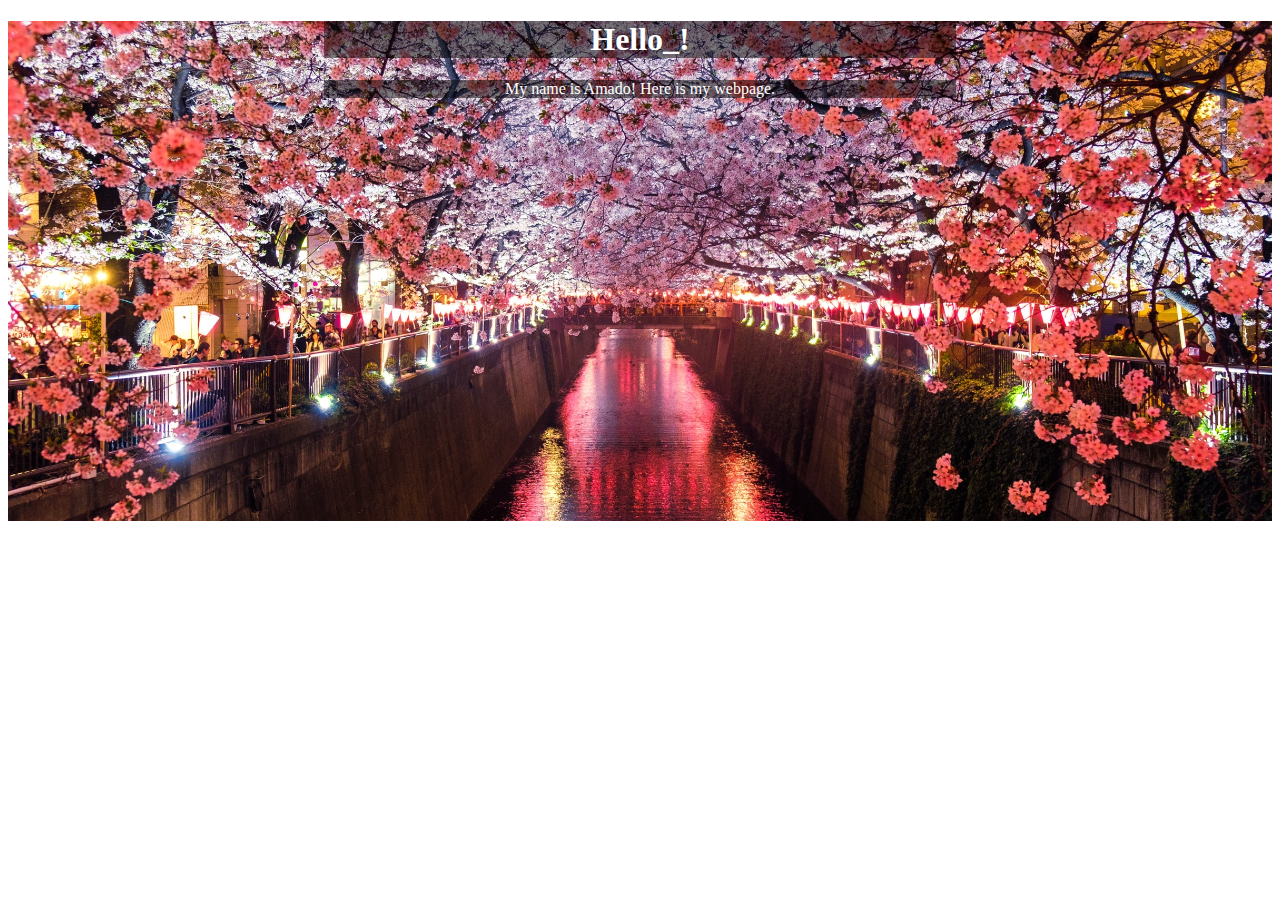
==== src/index.html @ 8821a8d1 "working on portfolio" ====
<!DOCTYPE html>
<html lang="en">
    <head>
        <meta charset="UTF-8">
        <link href="https://cdn.jsdelivr.net/npm/bootstrap@5.0.2/dist/css/bootstrap.min.css" rel="stylesheet" integrity="sha384-EVSTQN3/azprG1Anm3QDgpJLIm9Nao0Yz1ztcQTwFspd3yD65VohhpuuCOmLASjC" crossorigin="anonymous">
        <link rel="stylesheet" href="css/styling.css">
        <title>Amado Azua III</title>
    </head>
    <body>
        <div class="jumbotron jumbotron-fluid">
            <div class="container">
                <h1 class="display-4" id="jumbotron-header">Hello_!</h1>
                <p class="lead" id="jumbotron-text">My name is Amado! Here is my webpage.</p>
            </div>
        </div>



    </body>
    <script src="js/views/Home.js"></script>
    <script src="jquery/jquery-2.2.4.js"></script>
    <script src="https://cdn.jsdelivr.net/npm/bootstrap@5.0.2/dist/js/bootstrap.bundle.min.js" integrity="sha384-MrcW6ZMFYlzcLA8Nl+NtUVF0sA7MsXsP1UyJoMp4YLEuNSfAP+JcXn/tWtIaxVXM" crossorigin="anonymous"></script>
</html>
---- src/css/styling.css ----
.container {
    background: url("../assets/sora-sagano-8sOZJ8JF0S8-unsplash.jpg") center center/ cover no-repeat ;
    height: 500px;
    width: 100%;
}

#jumbotron-header {
    color: white;
    background: rgba(0, 0, 0, 0.5);
    text-align: center;
    width: 50%;
    margin-left: 25%;
}

#jumbotron-text {
    color: white;
    background: rgba(0, 0, 0, 0.5);
    text-align: center;
    width: 50%;
    margin-left: 25%;
}
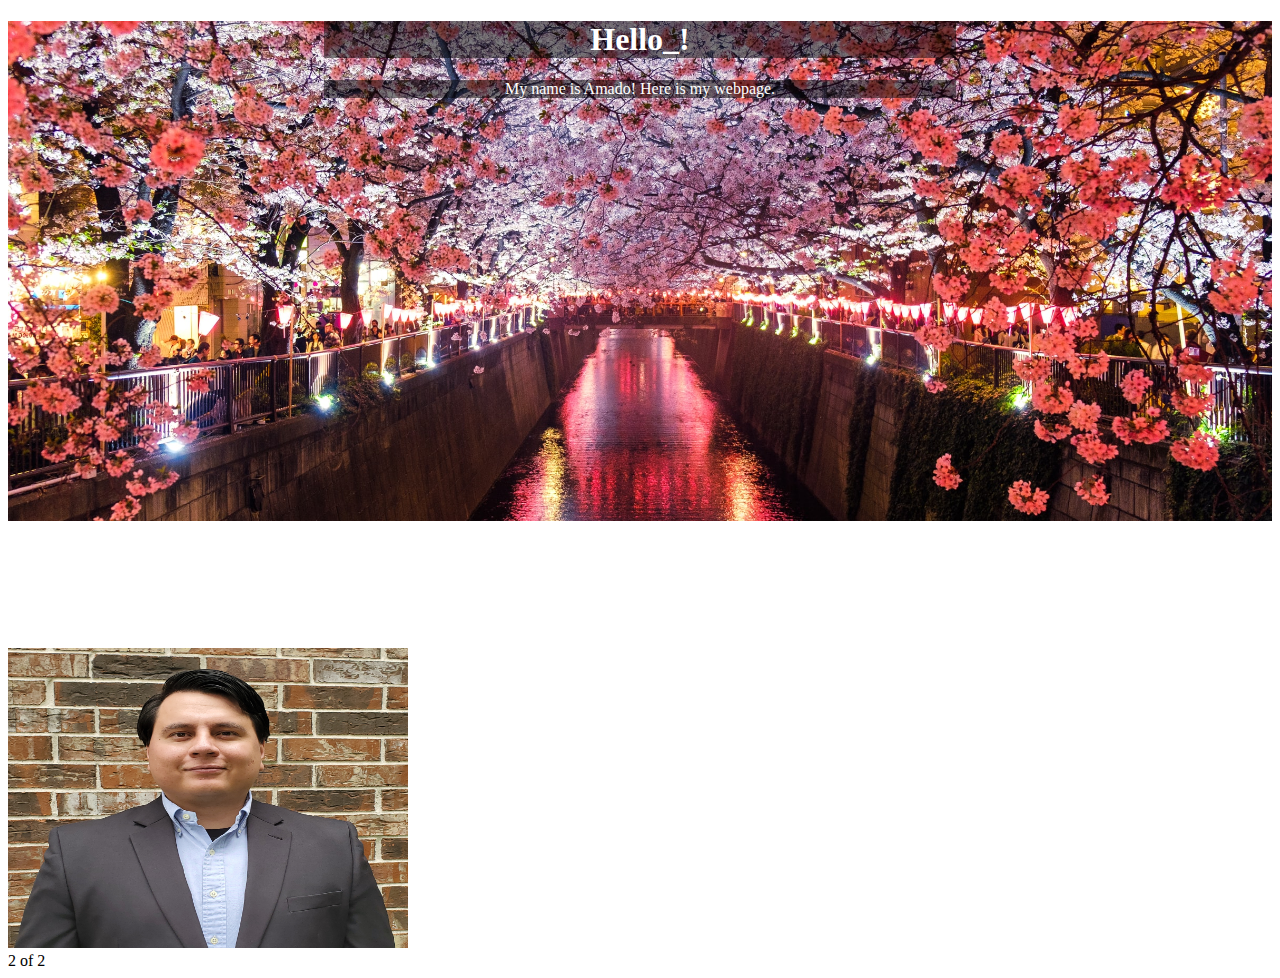
==== commit 21b220e4: "working on portfolio" ====
--- a/src/index.html
+++ b/src/index.html
@@ -14,6 +14,17 @@
             </div>
         </div>
 
+        <div class="container">
+            <div class="row">
+                <div class="col-6">
+                    <img src="assets/20210509_103852.jpg" style="height: 300px; width: 400px; margin-top: 10%">
+
+                </div>
+                <div class="col-6">
+                    2 of 2
+                </div>
+            </div>
+
 
 
     </body>
--- a/src/css/styling.css
+++ b/src/css/styling.css
@@ -1,4 +1,4 @@
-.container {
+.jumbotron {
     background: url("../assets/sora-sagano-8sOZJ8JF0S8-unsplash.jpg") center center/ cover no-repeat ;
     height: 500px;
     width: 100%;
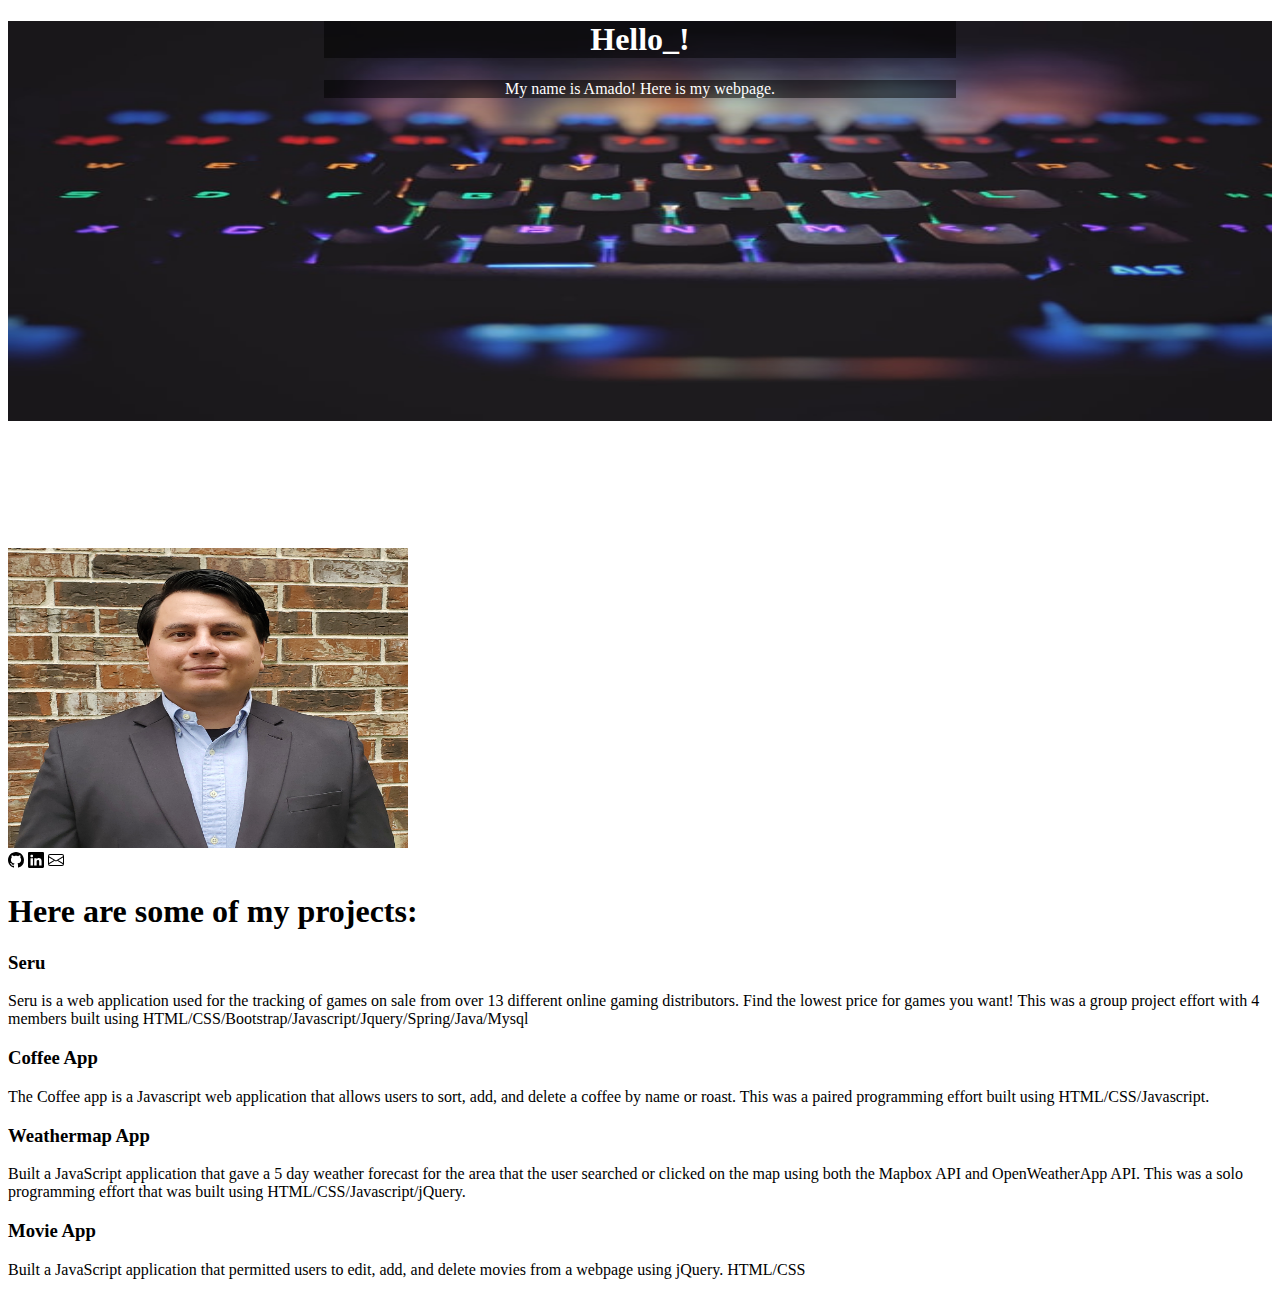
==== commit fd8637c9: "adding icons" ====
--- a/src/index.html
+++ b/src/index.html
@@ -17,14 +17,46 @@
         <div class="container">
             <div class="row">
                 <div class="col-6">
-                    <img src="assets/20210509_103852.jpg" style="height: 300px; width: 400px; margin-top: 10%">
+
+                    <img src="assets/20210509_103852.jpg" style="height: 300px; width: 400px; margin-top: 10%" class="col-12">
+                    <br>
+                    <i class="bi bi-github col-4"><svg xmlns="http://www.w3.org/2000/svg" width="16" height="16" fill="currentColor" class="bi bi-github" viewBox="0 0 16 16">
+                        <path d="M8 0C3.58 0 0 3.58 0 8c0 3.54 2.29 6.53 5.47 7.59.4.07.55-.17.55-.38 0-.19-.01-.82-.01-1.49-2.01.37-2.53-.49-2.69-.94-.09-.23-.48-.94-.82-1.13-.28-.15-.68-.52-.01-.53.63-.01 1.08.58 1.23.82.72 1.21 1.87.87 2.33.66.07-.52.28-.87.51-1.07-1.78-.2-3.64-.89-3.64-3.95 0-.87.31-1.59.82-2.15-.08-.2-.36-1.02.08-2.12 0 0 .67-.21 2.2.82.64-.18 1.32-.27 2-.27.68 0 1.36.09 2 .27 1.53-1.04 2.2-.82 2.2-.82.44 1.1.16 1.92.08 2.12.51.56.82 1.27.82 2.15 0 3.07-1.87 3.75-3.65 3.95.29.25.54.73.54 1.48 0 1.07-.01 1.93-.01 2.2 0 .21.15.46.55.38A8.012 8.012 0 0 0 16 8c0-4.42-3.58-8-8-8z"/>
+                    </svg></i>
+                    <i class="bi bi-linkedin"><svg xmlns="http://www.w3.org/2000/svg" width="16" height="16" fill="currentColor" class="bi bi-linkedin" viewBox="0 0 16 16">
+                        <path d="M0 1.146C0 .513.526 0 1.175 0h13.65C15.474 0 16 .513 16 1.146v13.708c0 .633-.526 1.146-1.175 1.146H1.175C.526 16 0 15.487 0 14.854V1.146zm4.943 12.248V6.169H2.542v7.225h2.401zm-1.2-8.212c.837 0 1.358-.554 1.358-1.248-.015-.709-.52-1.248-1.342-1.248-.822 0-1.359.54-1.359 1.248 0 .694.521 1.248 1.327 1.248h.016zm4.908 8.212V9.359c0-.216.016-.432.08-.586.173-.431.568-.878 1.232-.878.869 0 1.216.662 1.216 1.634v3.865h2.401V9.25c0-2.22-1.184-3.252-2.764-3.252-1.274 0-1.845.7-2.165 1.193v.025h-.016a5.54 5.54 0 0 1 .016-.025V6.169h-2.4c.03.678 0 7.225 0 7.225h2.4z"/>
+                    </svg></i>
+                    <i class="bi bi-envelope"><svg xmlns="http://www.w3.org/2000/svg" width="16" height="16" fill="currentColor" class="bi bi-envelope" viewBox="0 0 16 16">
+                        <path d="M0 4a2 2 0 0 1 2-2h12a2 2 0 0 1 2 2v8a2 2 0 0 1-2 2H2a2 2 0 0 1-2-2V4zm2-1a1 1 0 0 0-1 1v.217l7 4.2 7-4.2V4a1 1 0 0 0-1-1H2zm13 2.383-4.758 2.855L15 11.114v-5.73zm-.034 6.878L9.271 8.82 8 9.583 6.728 8.82l-5.694 3.44A1 1 0 0 0 2 13h12a1 1 0 0 0 .966-.739zM1 11.114l4.758-2.876L1 5.383v5.73z"/>
+                    </svg></i>
+
 
                 </div>
                 <div class="col-6">
-                    2 of 2
+                    <h1>Here are some of my projects: </h1>
+
+                    <h3>Seru</h3>
+                    <p>Seru is a web application used for the tracking of games on sale from over 13 different online gaming distributors. Find the lowest price for games you want! This was a group project effort with 4 members built using HTML/CSS/Bootstrap/Javascript/Jquery/Spring/Java/Mysql</p>
+
+                    <h3>Coffee App</h3>
+                    <p>The Coffee app is a Javascript web application that allows users to sort, add,
+                        and delete a coffee by name or roast. This was a paired programming effort
+                        built using HTML/CSS/Javascript.</p>
+
+                    <h3>Weathermap App</h3>
+                    <p>Built a JavaScript application that gave a 5 day weather forecast for the
+                        area that the user searched or clicked on the map using both the
+                        Mapbox API and OpenWeatherApp API. This was a solo programming effort
+                        that was built using HTML/CSS/Javascript/jQuery.</p>
+
+                    <h3>Movie App</h3>
+                    <p>Built a JavaScript application that permitted users to edit, add, and
+                        delete movies from a webpage using jQuery. HTML/CSS</p>
+
+
                 </div>
             </div>
-
+        </div>
 
 
     </body>
--- a/src/css/styling.css
+++ b/src/css/styling.css
@@ -1,7 +1,9 @@
 .jumbotron {
-    background: url("../assets/sora-sagano-8sOZJ8JF0S8-unsplash.jpg") center center/ cover no-repeat ;
-    height: 500px;
-    width: 100%;
+    background-image: url("../assets/vipul-jha-a4X1cdC1QAc-unsplash.jpg");
+    background-repeat: no-repeat;
+    background-size: 100% 100%;
+    height: 400px;
+
 }
 
 #jumbotron-header {
@@ -18,4 +20,5 @@
     text-align: center;
     width: 50%;
     margin-left: 25%;
-}+}
+
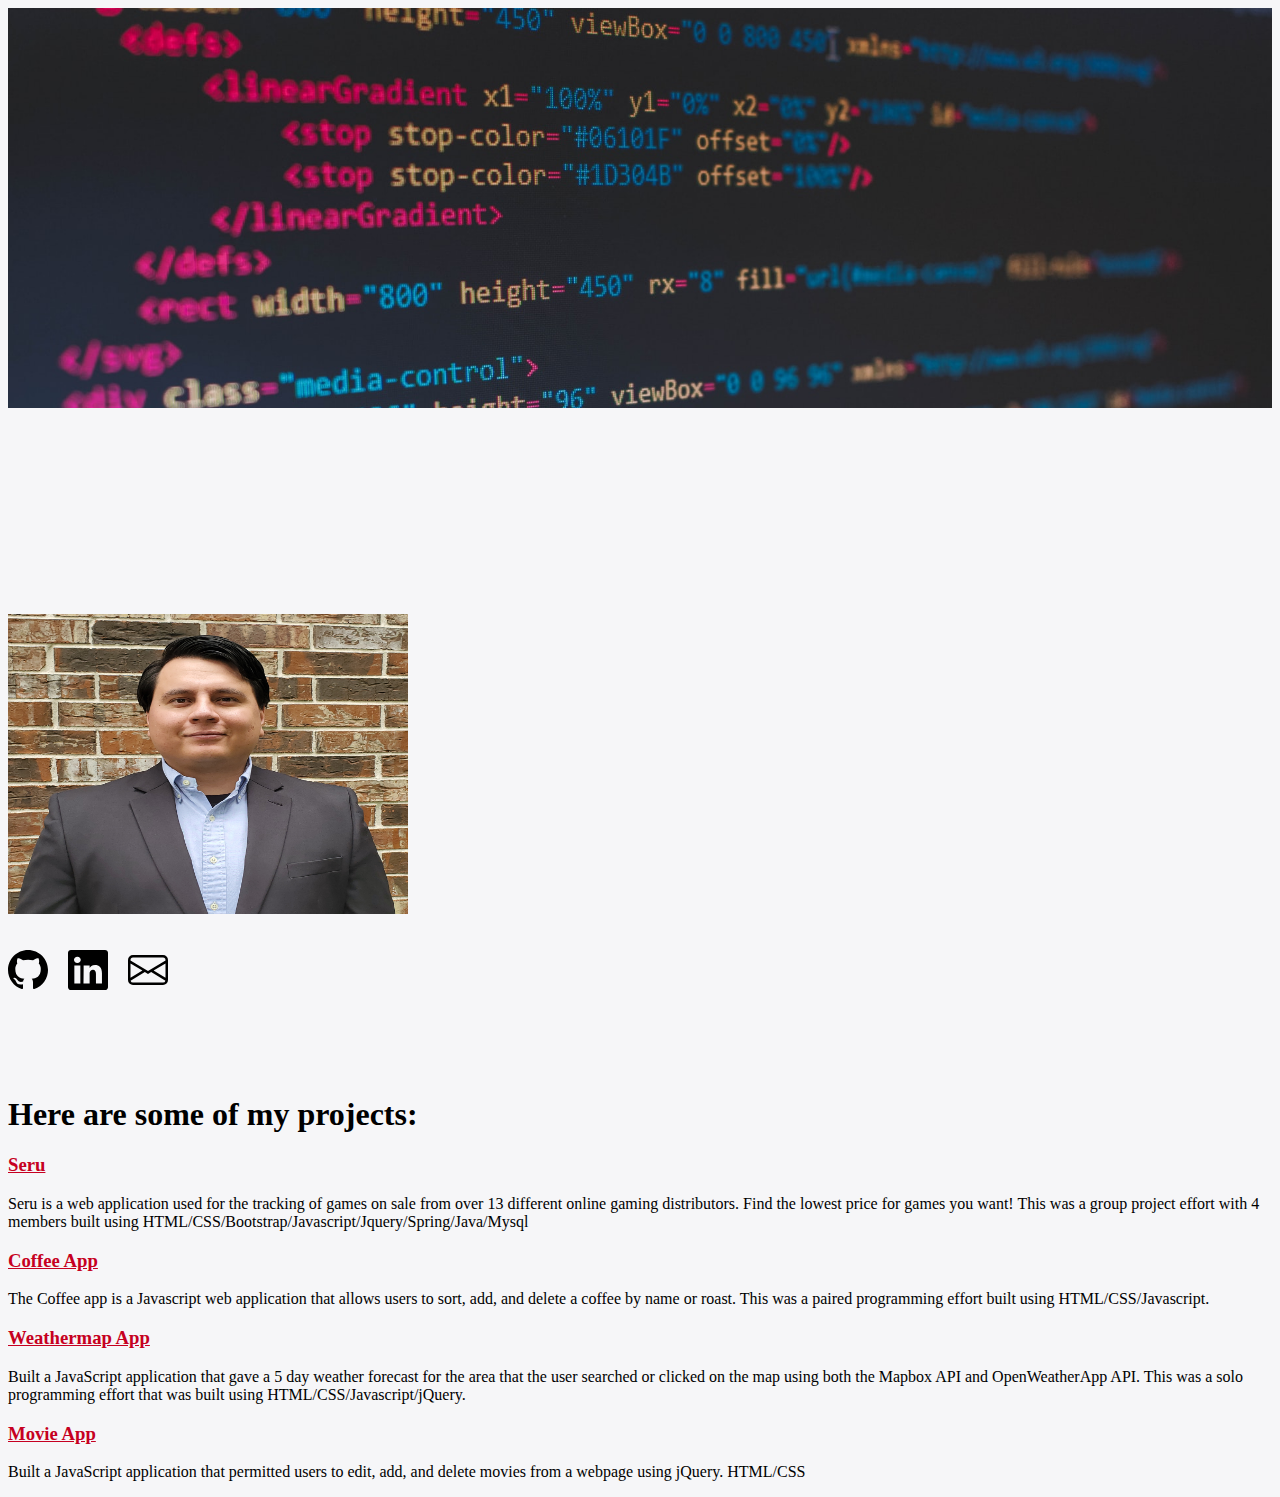
==== commit 6fe685ac: "less is more with styling" ====
--- a/src/index.html
+++ b/src/index.html
@@ -9,47 +9,47 @@
     <body>
         <div class="jumbotron jumbotron-fluid">
             <div class="container">
-                <h1 class="display-4" id="jumbotron-header">Hello_!</h1>
-                <p class="lead" id="jumbotron-text">My name is Amado! Here is my webpage.</p>
+
             </div>
         </div>
 
         <div class="container">
             <div class="row">
-                <div class="col-6">
+                <div class="col-6 about-me-content">
 
                     <img src="assets/20210509_103852.jpg" style="height: 300px; width: 400px; margin-top: 10%" class="col-12">
                     <br>
-                    <i class="bi bi-github col-4"><svg xmlns="http://www.w3.org/2000/svg" width="16" height="16" fill="currentColor" class="bi bi-github" viewBox="0 0 16 16">
+                    <div class="social-media">
+                    <i class="bi bi-github button"><svg xmlns="http://www.w3.org/2000/svg" width="40" height="40" fill="currentColor" class="bi bi-github" viewBox="0 0 16 16">
                         <path d="M8 0C3.58 0 0 3.58 0 8c0 3.54 2.29 6.53 5.47 7.59.4.07.55-.17.55-.38 0-.19-.01-.82-.01-1.49-2.01.37-2.53-.49-2.69-.94-.09-.23-.48-.94-.82-1.13-.28-.15-.68-.52-.01-.53.63-.01 1.08.58 1.23.82.72 1.21 1.87.87 2.33.66.07-.52.28-.87.51-1.07-1.78-.2-3.64-.89-3.64-3.95 0-.87.31-1.59.82-2.15-.08-.2-.36-1.02.08-2.12 0 0 .67-.21 2.2.82.64-.18 1.32-.27 2-.27.68 0 1.36.09 2 .27 1.53-1.04 2.2-.82 2.2-.82.44 1.1.16 1.92.08 2.12.51.56.82 1.27.82 2.15 0 3.07-1.87 3.75-3.65 3.95.29.25.54.73.54 1.48 0 1.07-.01 1.93-.01 2.2 0 .21.15.46.55.38A8.012 8.012 0 0 0 16 8c0-4.42-3.58-8-8-8z"/>
                     </svg></i>
-                    <i class="bi bi-linkedin"><svg xmlns="http://www.w3.org/2000/svg" width="16" height="16" fill="currentColor" class="bi bi-linkedin" viewBox="0 0 16 16">
+                    <i class="bi bi-linkedin button"><svg xmlns="http://www.w3.org/2000/svg" width="40" height="40" fill="currentColor" class="bi bi-linkedin" viewBox="0 0 16 16">
                         <path d="M0 1.146C0 .513.526 0 1.175 0h13.65C15.474 0 16 .513 16 1.146v13.708c0 .633-.526 1.146-1.175 1.146H1.175C.526 16 0 15.487 0 14.854V1.146zm4.943 12.248V6.169H2.542v7.225h2.401zm-1.2-8.212c.837 0 1.358-.554 1.358-1.248-.015-.709-.52-1.248-1.342-1.248-.822 0-1.359.54-1.359 1.248 0 .694.521 1.248 1.327 1.248h.016zm4.908 8.212V9.359c0-.216.016-.432.08-.586.173-.431.568-.878 1.232-.878.869 0 1.216.662 1.216 1.634v3.865h2.401V9.25c0-2.22-1.184-3.252-2.764-3.252-1.274 0-1.845.7-2.165 1.193v.025h-.016a5.54 5.54 0 0 1 .016-.025V6.169h-2.4c.03.678 0 7.225 0 7.225h2.4z"/>
                     </svg></i>
-                    <i class="bi bi-envelope"><svg xmlns="http://www.w3.org/2000/svg" width="16" height="16" fill="currentColor" class="bi bi-envelope" viewBox="0 0 16 16">
+                    <i class="bi bi-envelope button"><svg xmlns="http://www.w3.org/2000/svg" width="40" height="40" fill="currentColor" class="bi bi-envelope" viewBox="0 0 16 16">
                         <path d="M0 4a2 2 0 0 1 2-2h12a2 2 0 0 1 2 2v8a2 2 0 0 1-2 2H2a2 2 0 0 1-2-2V4zm2-1a1 1 0 0 0-1 1v.217l7 4.2 7-4.2V4a1 1 0 0 0-1-1H2zm13 2.383-4.758 2.855L15 11.114v-5.73zm-.034 6.878L9.271 8.82 8 9.583 6.728 8.82l-5.694 3.44A1 1 0 0 0 2 13h12a1 1 0 0 0 .966-.739zM1 11.114l4.758-2.876L1 5.383v5.73z"/>
                     </svg></i>
-
+                    </div>
 
                 </div>
-                <div class="col-6">
+                <div class="col-6 project-content">
                     <h1>Here are some of my projects: </h1>
 
-                    <h3>Seru</h3>
+                    <h3><a href="https://github.com/Seru-Project-Mayhem/seru">Seru</a></h3>
                     <p>Seru is a web application used for the tracking of games on sale from over 13 different online gaming distributors. Find the lowest price for games you want! This was a group project effort with 4 members built using HTML/CSS/Bootstrap/Javascript/Jquery/Spring/Java/Mysql</p>
 
-                    <h3>Coffee App</h3>
+                    <h3><a href="https://github.com/Juan-Amado/coffee-project">Coffee App</a></h3>
                     <p>The Coffee app is a Javascript web application that allows users to sort, add,
                         and delete a coffee by name or roast. This was a paired programming effort
                         built using HTML/CSS/Javascript.</p>
 
-                    <h3>Weathermap App</h3>
+                    <h3><a href="https://github.com/amadoazua3/Weathermap">Weathermap App</a></h3>
                     <p>Built a JavaScript application that gave a 5 day weather forecast for the
                         area that the user searched or clicked on the map using both the
                         Mapbox API and OpenWeatherApp API. This was a solo programming effort
                         that was built using HTML/CSS/Javascript/jQuery.</p>
 
-                    <h3>Movie App</h3>
+                    <h3><a href="https://github.com/orgs/Amado-Ricardo/repositories">Movie App</a></h3>
                     <p>Built a JavaScript application that permitted users to edit, add, and
                         delete movies from a webpage using jQuery. HTML/CSS</p>
 
--- a/src/css/styling.css
+++ b/src/css/styling.css
@@ -1,7 +1,7 @@
 .jumbotron {
-    background-image: url("../assets/vipul-jha-a4X1cdC1QAc-unsplash.jpg");
+    background-image: url("../assets/florian-olivo-4hbJ-eymZ1o-unsplash.jpg");
     background-repeat: no-repeat;
-    background-size: 100% 100%;
+    background-size: cover;
     height: 400px;
 
 }
@@ -22,3 +22,31 @@
     margin-left: 25%;
 }
 
+body {
+    background-color: #F6F6F8;
+}
+
+
+a {
+    color: #C60021;
+}
+
+.project-content {
+    padding-top: 5em;
+}
+
+.about-me-content {
+    padding-top: 5em;
+}
+
+.social-media {
+    padding-top: 2em;
+}
+
+.bi .bi-linkedin {
+    margin-left: 1em;
+}
+
+.bi .bi-envelope {
+    margin-left: 1em;
+}
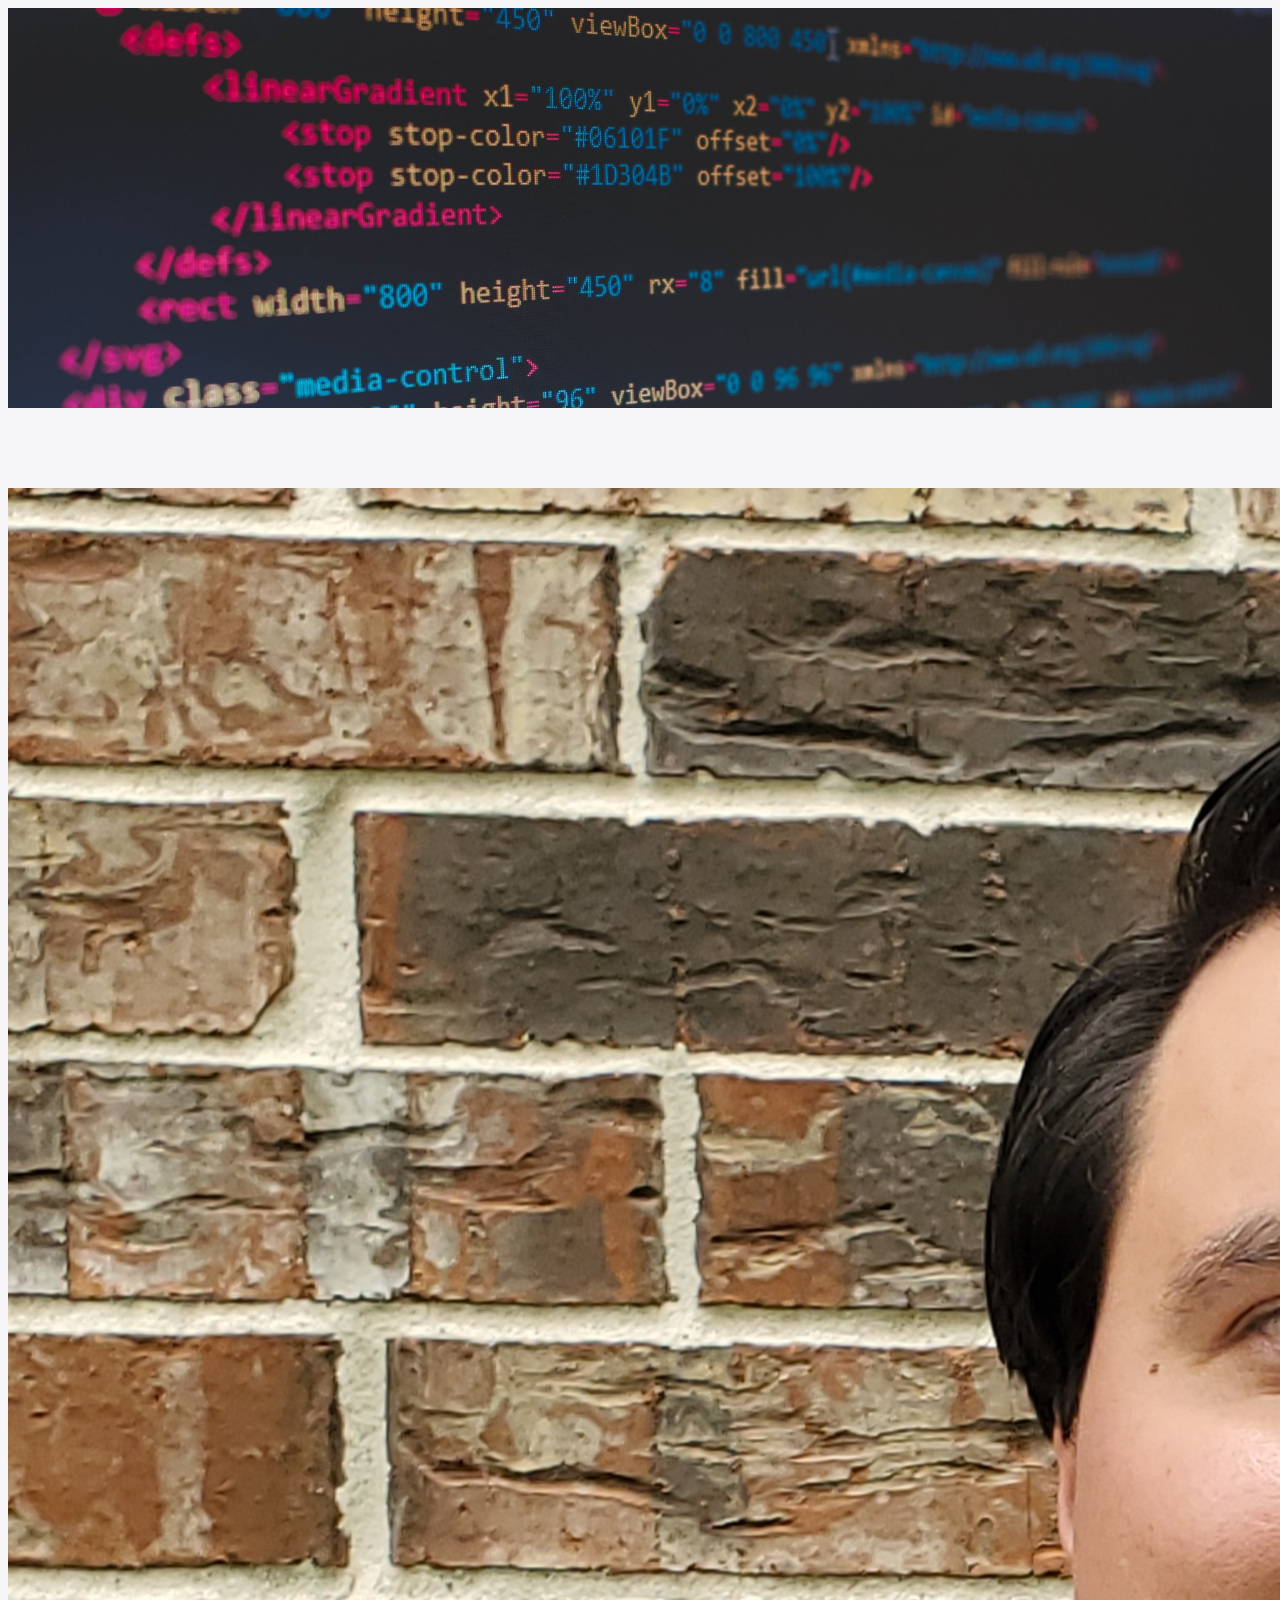
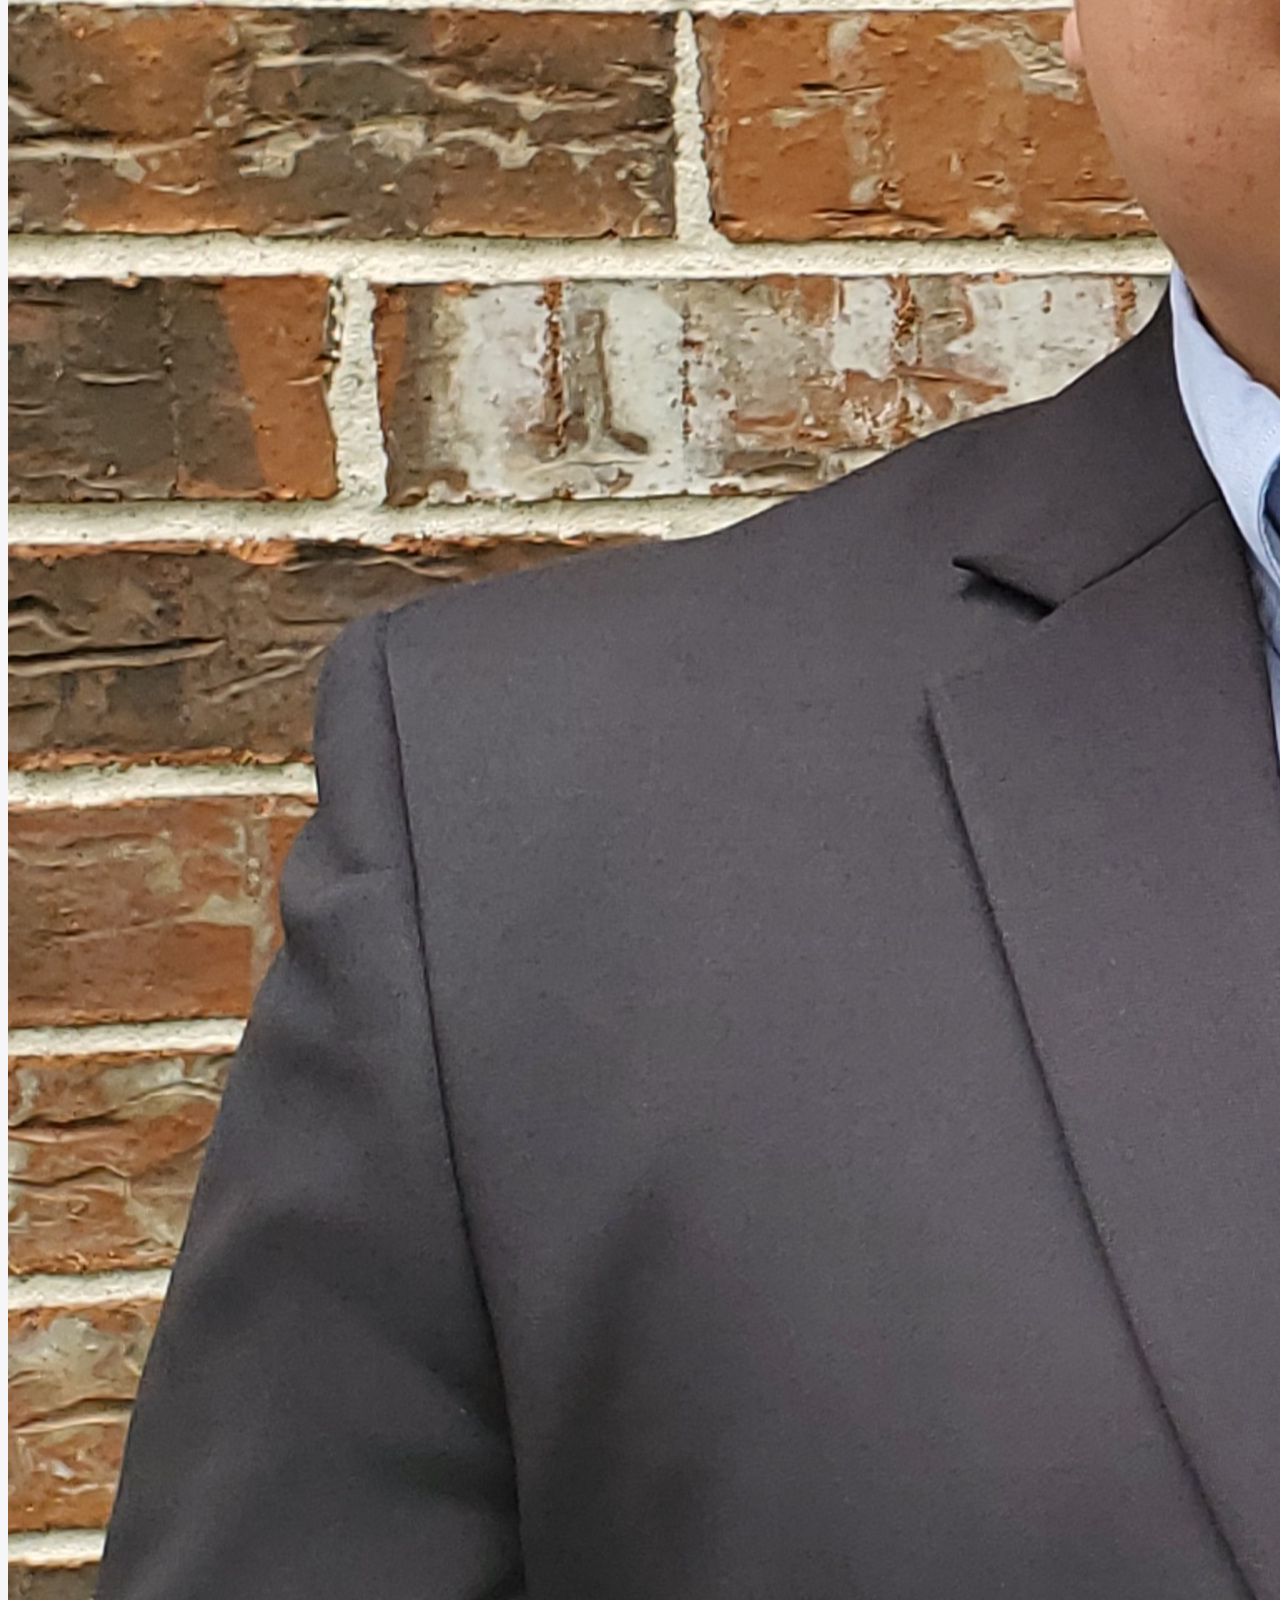
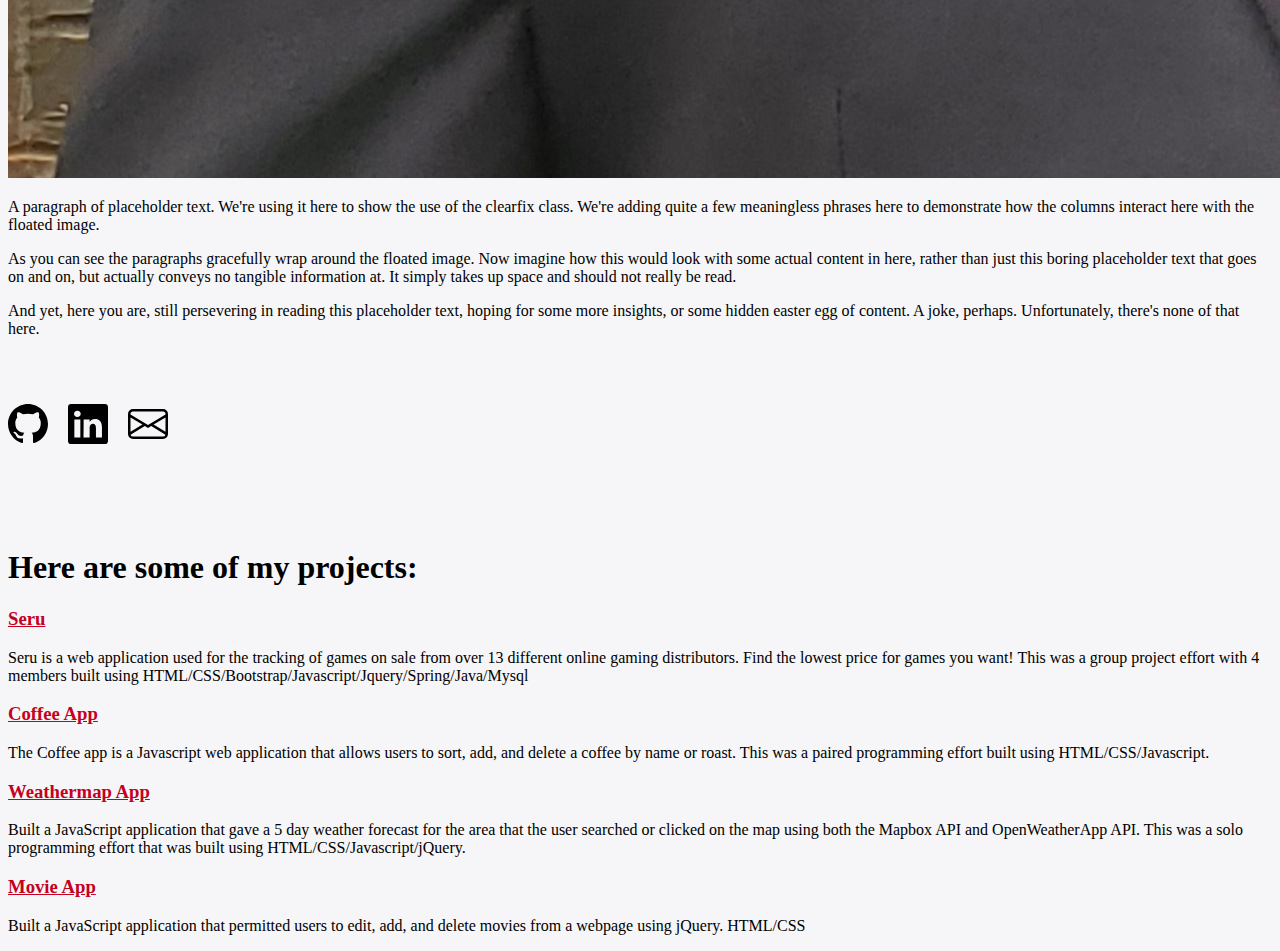
==== commit b051cdda: "styling portfolio" ====
--- a/src/index.html
+++ b/src/index.html
@@ -17,7 +17,22 @@
             <div class="row">
                 <div class="col-6 about-me-content">
 
-                    <img src="assets/20210509_103852.jpg" style="height: 300px; width: 400px; margin-top: 10%" class="col-12">
+                    <div class="clearfix">
+                        <img src="assets/20210509_103852.jpg" class="col-md-6 float-md-end mb-3 ms-md-3" alt="...">
+
+                        <p>
+                            A paragraph of placeholder text. We're using it here to show the use of the clearfix class. We're adding quite a few meaningless phrases here to demonstrate how the columns interact here with the floated image.
+                        </p>
+
+                        <p>
+                            As you can see the paragraphs gracefully wrap around the floated image. Now imagine how this would look with some actual content in here, rather than just this boring placeholder text that goes on and on, but actually conveys no tangible information at. It simply takes up space and should not really be read.
+                        </p>
+
+                        <p>
+                            And yet, here you are, still persevering in reading this placeholder text, hoping for some more insights, or some hidden easter egg of content. A joke, perhaps. Unfortunately, there's none of that here.
+                        </p>
+                    </div>
+
                     <br>
                     <div class="social-media">
                     <i class="bi bi-github button"><svg xmlns="http://www.w3.org/2000/svg" width="40" height="40" fill="currentColor" class="bi bi-github" viewBox="0 0 16 16">
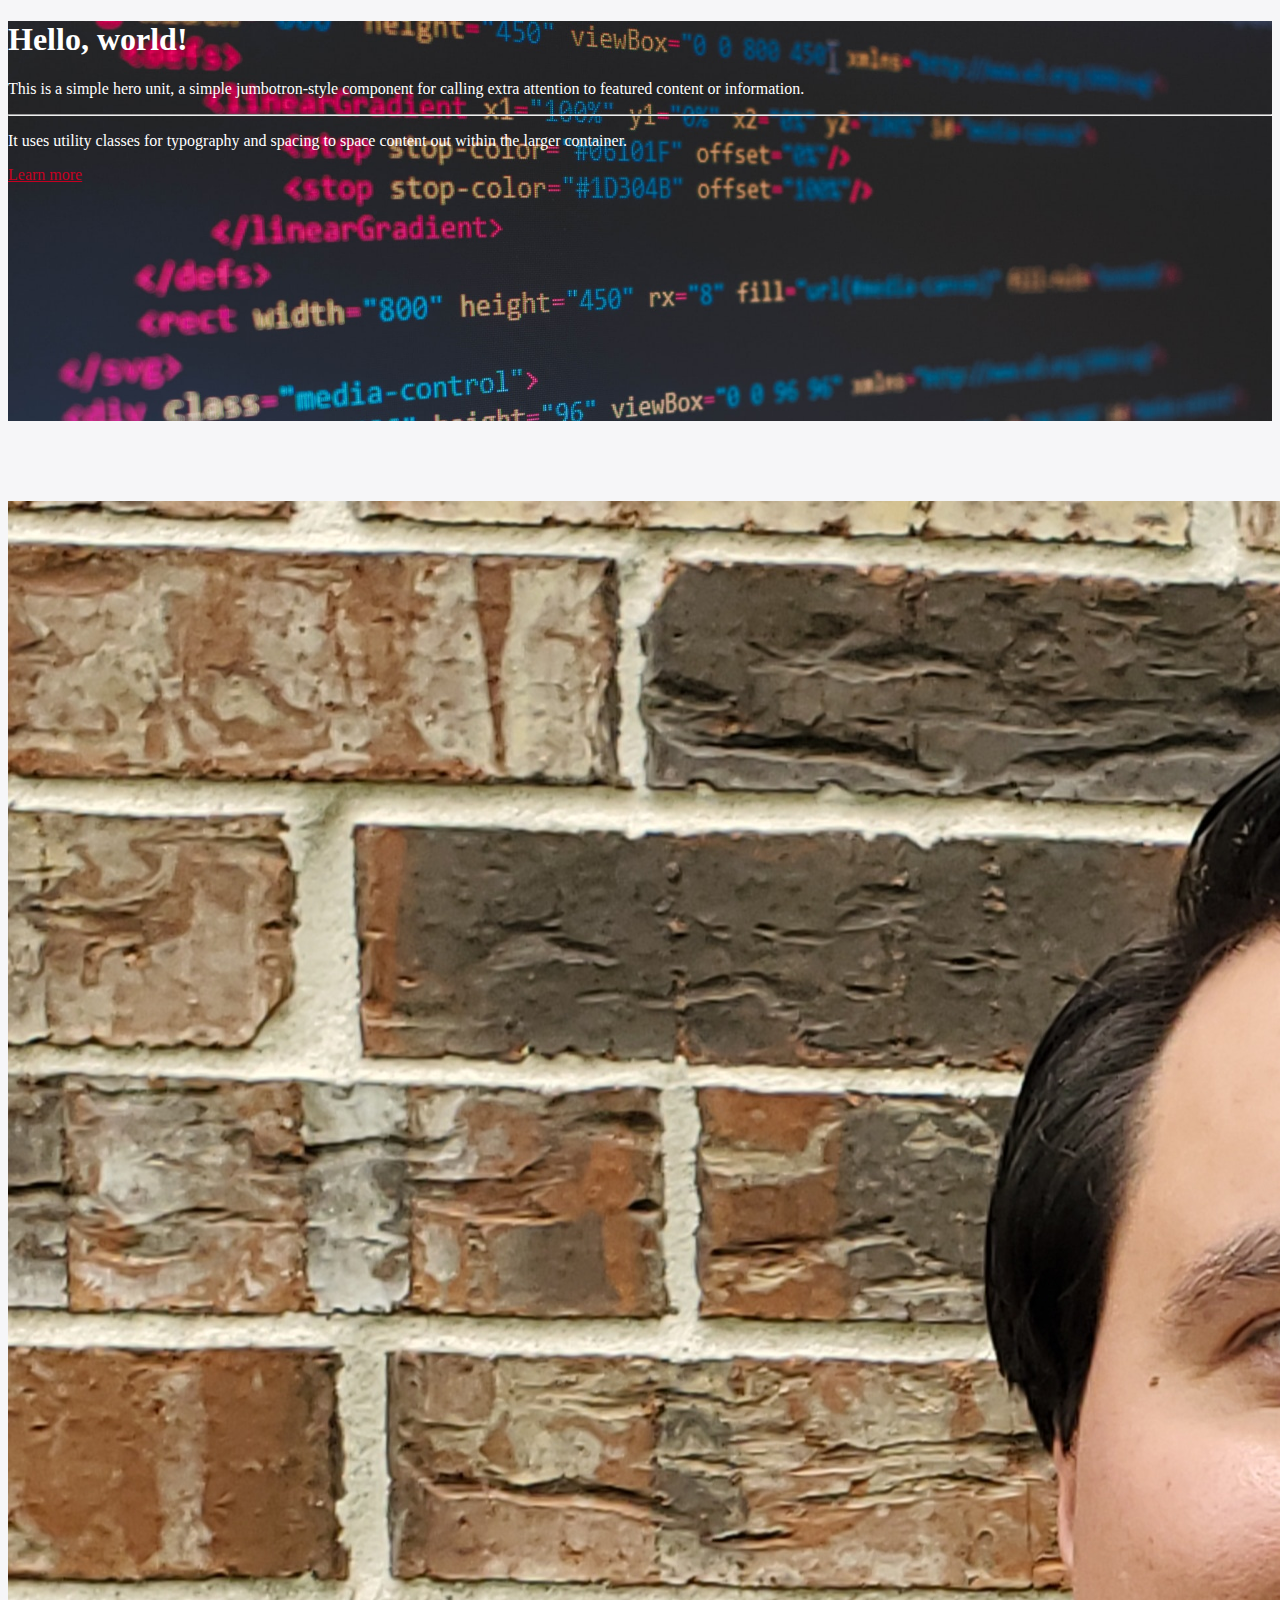
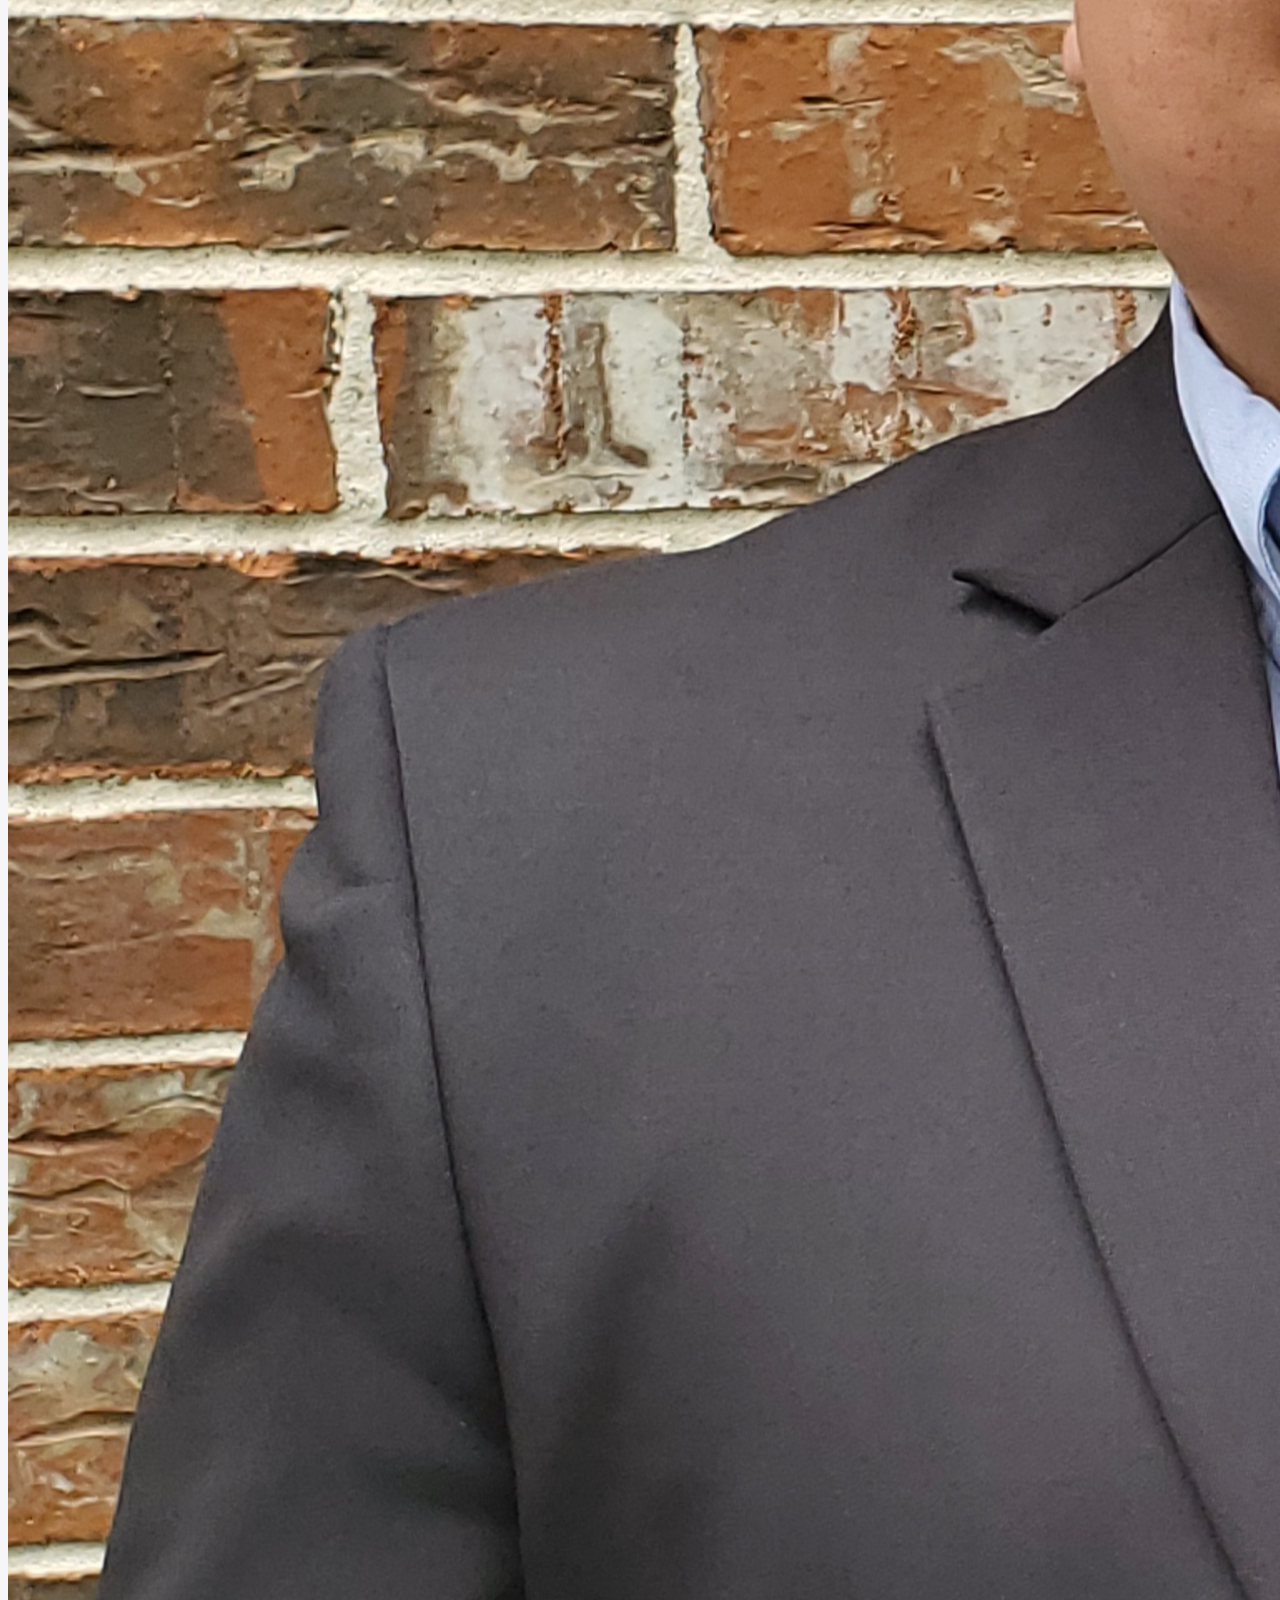
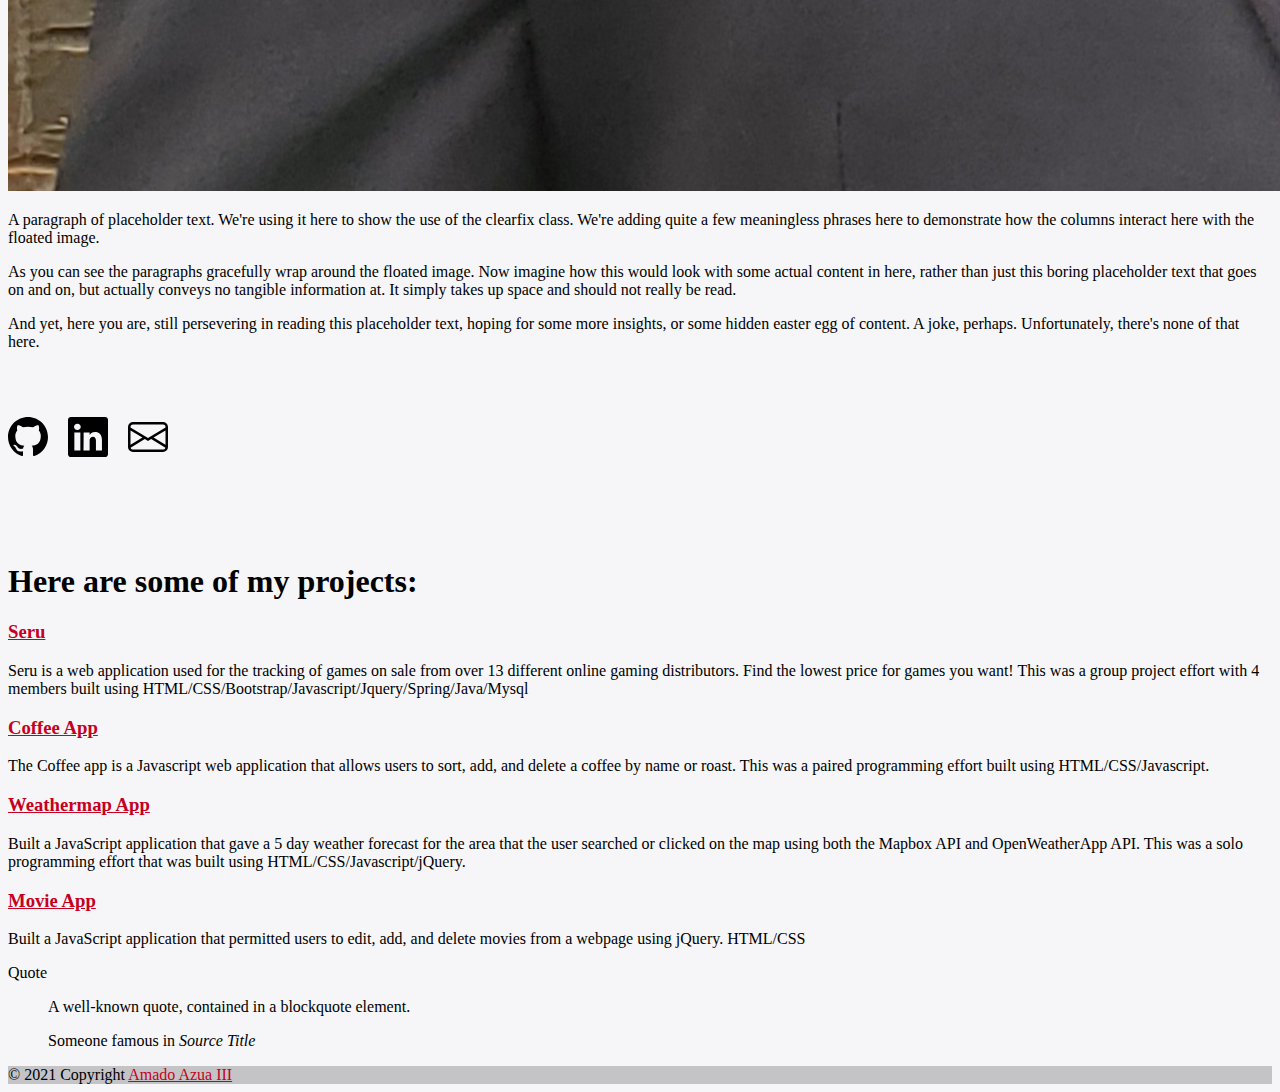
==== commit 646f892b: "styling portfolio" ====
--- a/src/index.html
+++ b/src/index.html
@@ -9,12 +9,21 @@
     <body>
         <div class="jumbotron jumbotron-fluid">
             <div class="container">
-
+                <h1 class="display-4" style="color: white">Hello, world!</h1>
+                <p class="lead" style="color: white">This is a simple hero unit, a simple jumbotron-style component for calling extra attention to featured content or information.</p>
+                <hr class="my-4" style="color: white">
+                <p style="color: white;">It uses utility classes for typography and spacing to space content out within the larger container.</p>
+                <p class="lead">
+                    <a class="btn btn-primary btn-lg" href="#" role="button">Learn more</a>
+                </p>
             </div>
         </div>
 
+
+
         <div class="container">
             <div class="row">
+
                 <div class="col-6 about-me-content">
 
                     <div class="clearfix">
@@ -71,7 +80,30 @@
 
                 </div>
             </div>
+
+            <div class="card">
+                <div class="card-header">
+                    Quote
+                </div>
+                <div class="card-body">
+                    <blockquote class="blockquote mb-0">
+                        <p>A well-known quote, contained in a blockquote element.</p>
+                        <footer class="blockquote-footer">Someone famous in <cite title="Source Title">Source Title</cite></footer>
+                    </blockquote>
+                </div>
+            </div>
+
+
         </div>
+
+        <footer class="bg-light text-center text-lg-start">
+            <!-- Copyright -->
+            <div class="text-center p-3" style="background-color: rgba(0, 0, 0, 0.2);">
+                © 2021 Copyright
+                <a class="text-dark" href="https://github.com/amadoazua3/portfolio">Amado Azua III</a>
+            </div>
+            <!-- Copyright -->
+        </footer>
 
 
     </body>
--- a/src/css/styling.css
+++ b/src/css/styling.css
@@ -50,3 +50,6 @@
 .bi .bi-envelope {
     margin-left: 1em;
 }
+
+
+
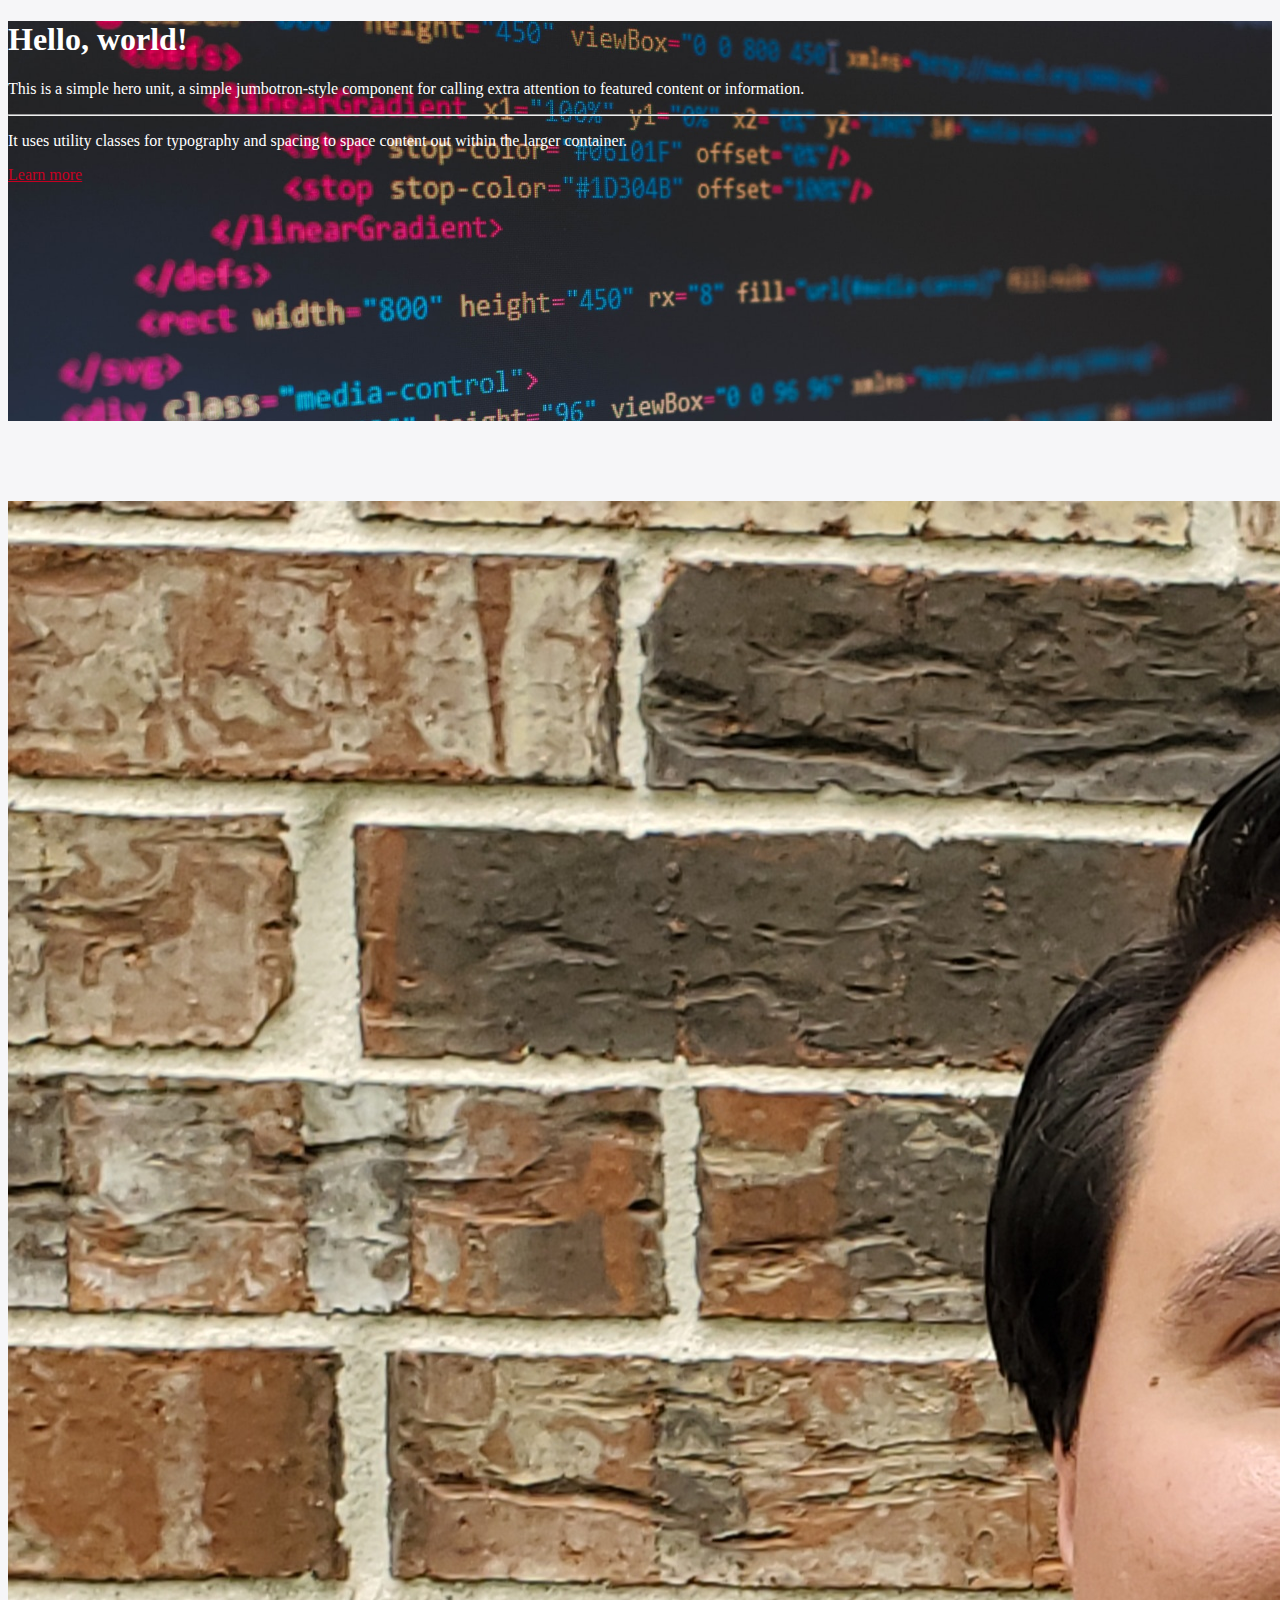
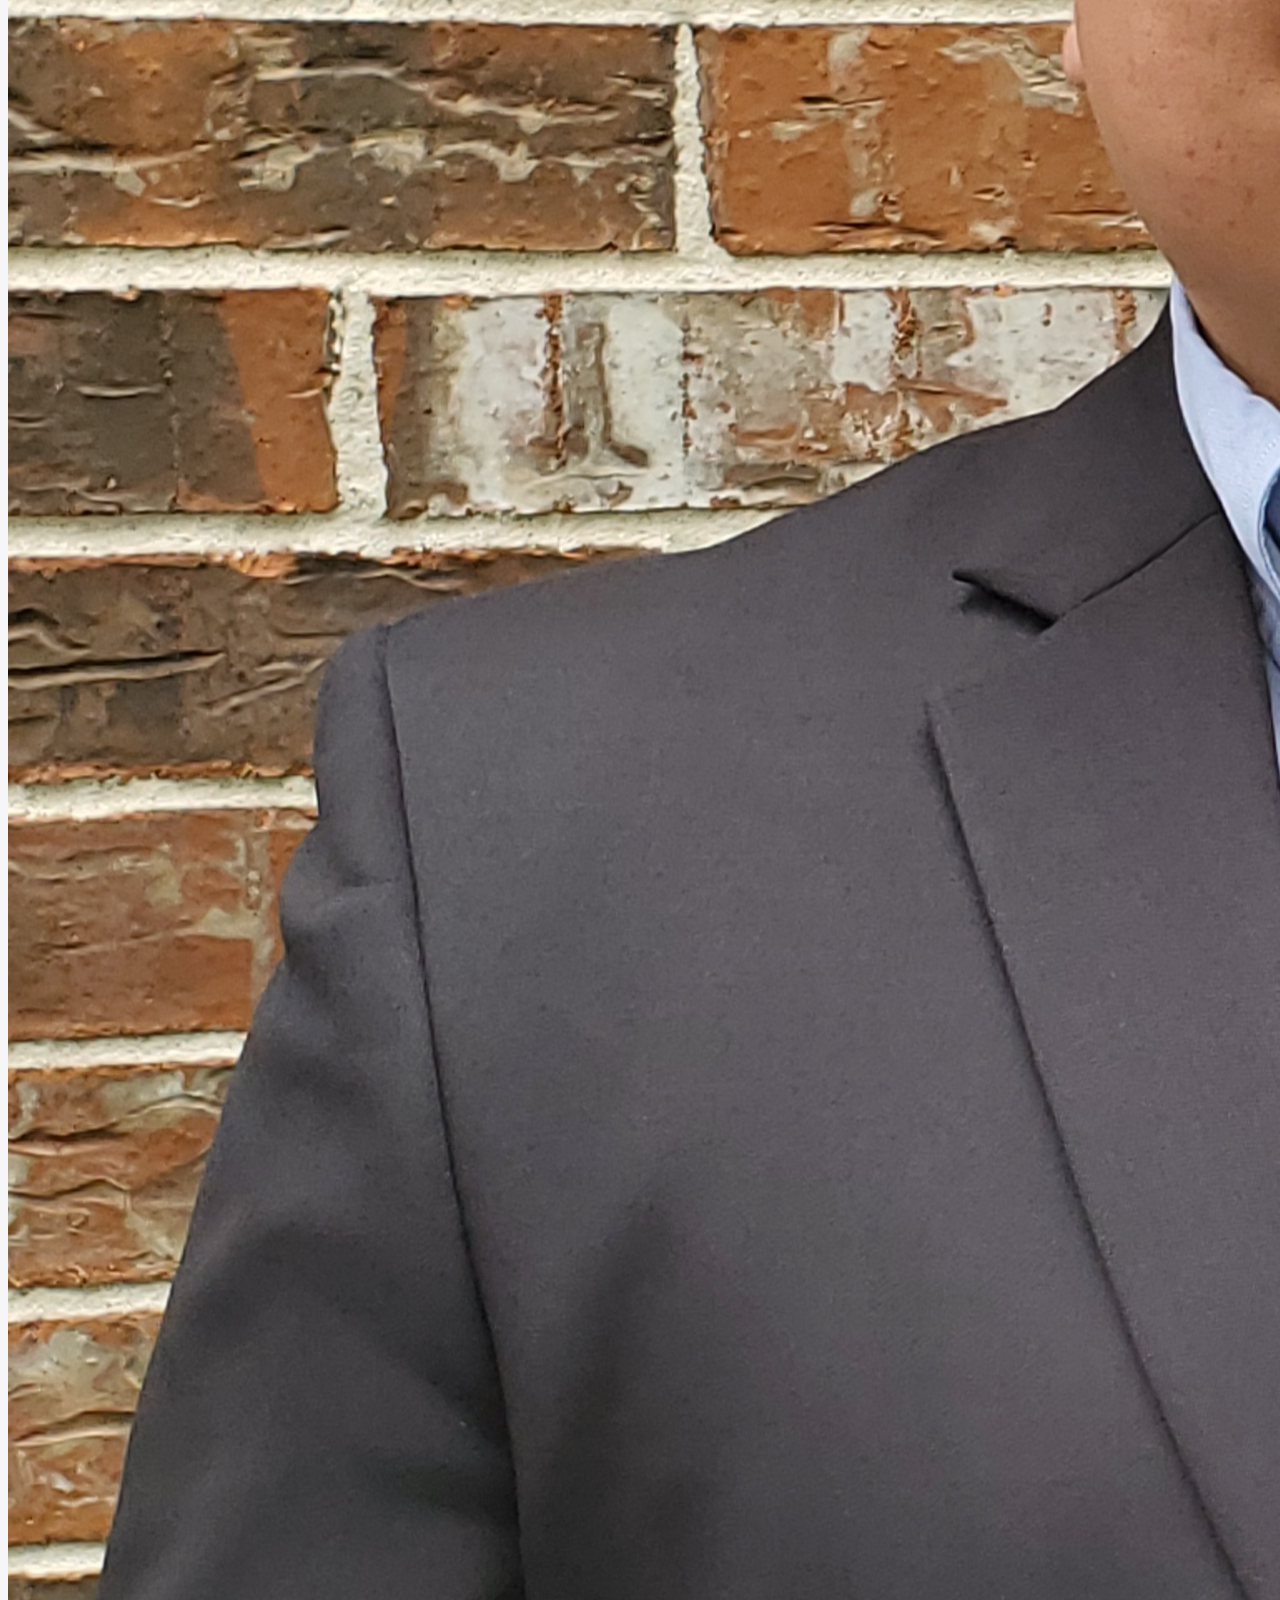
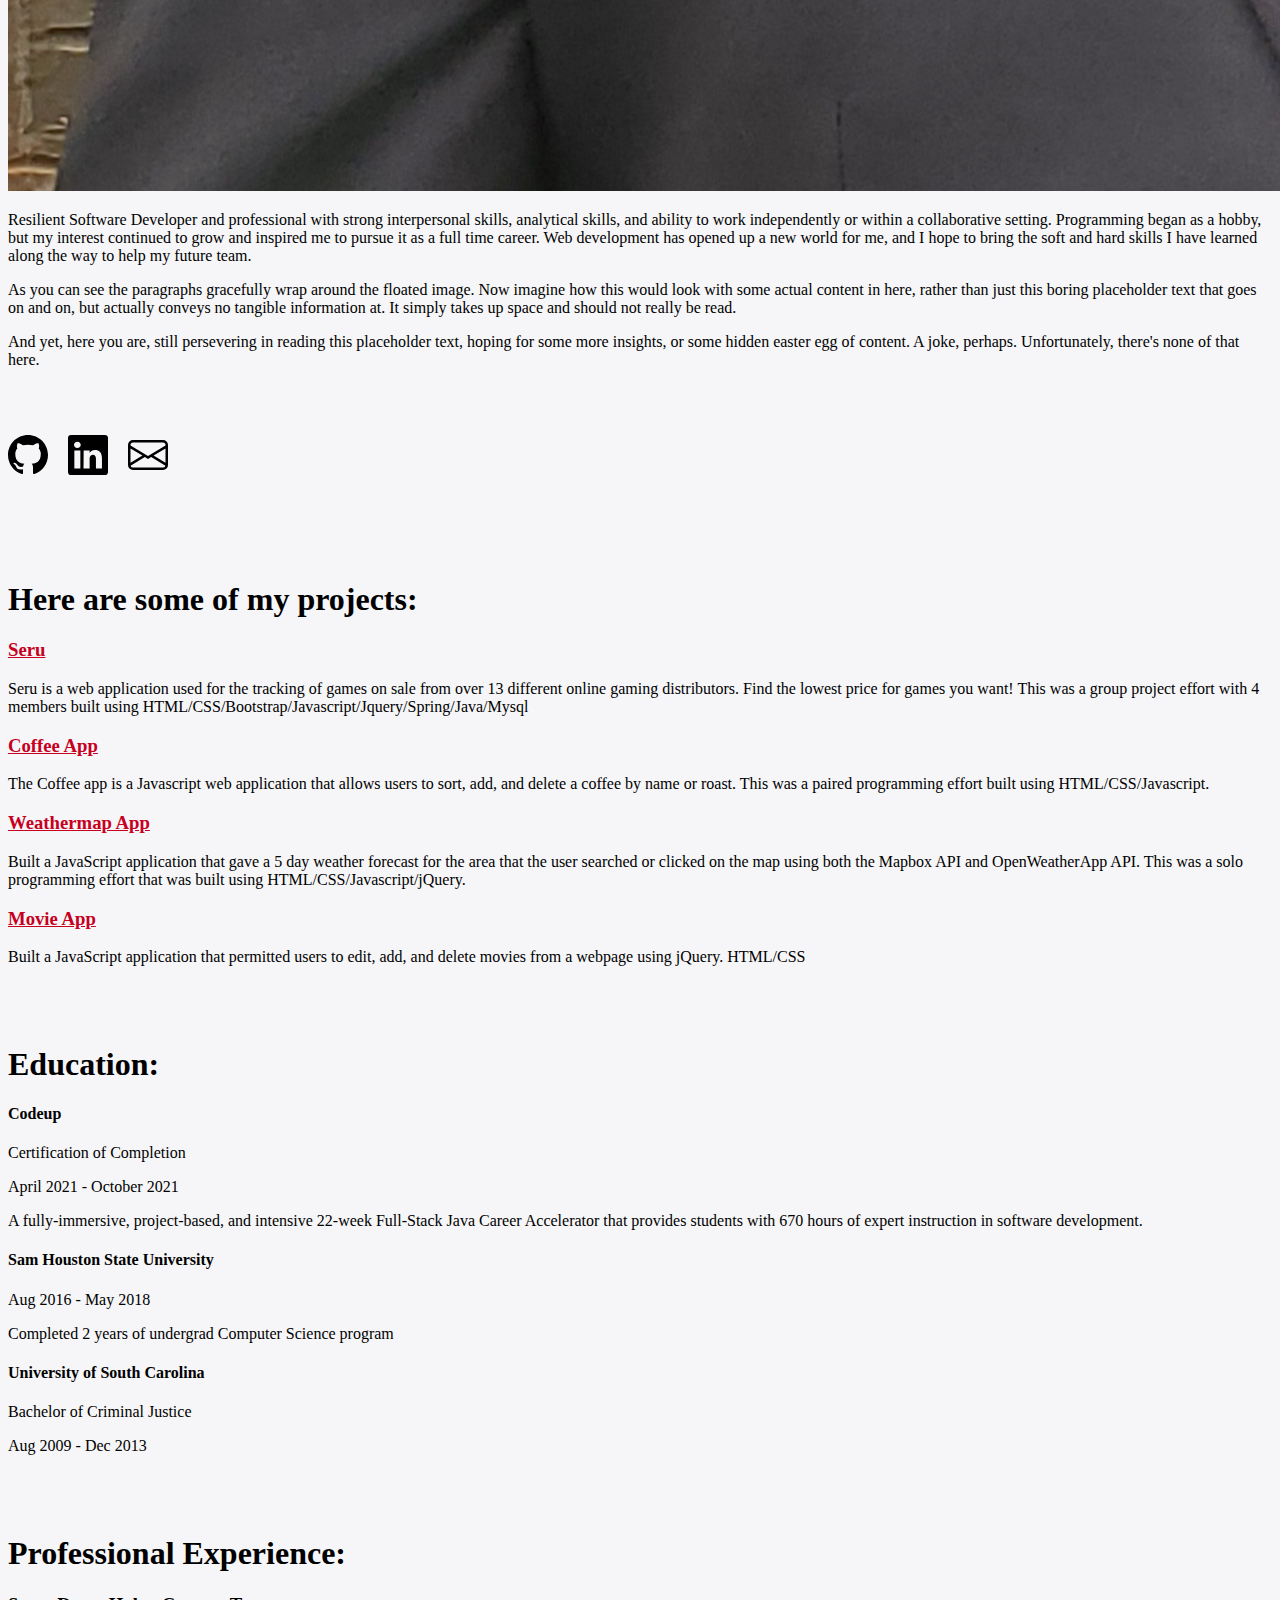
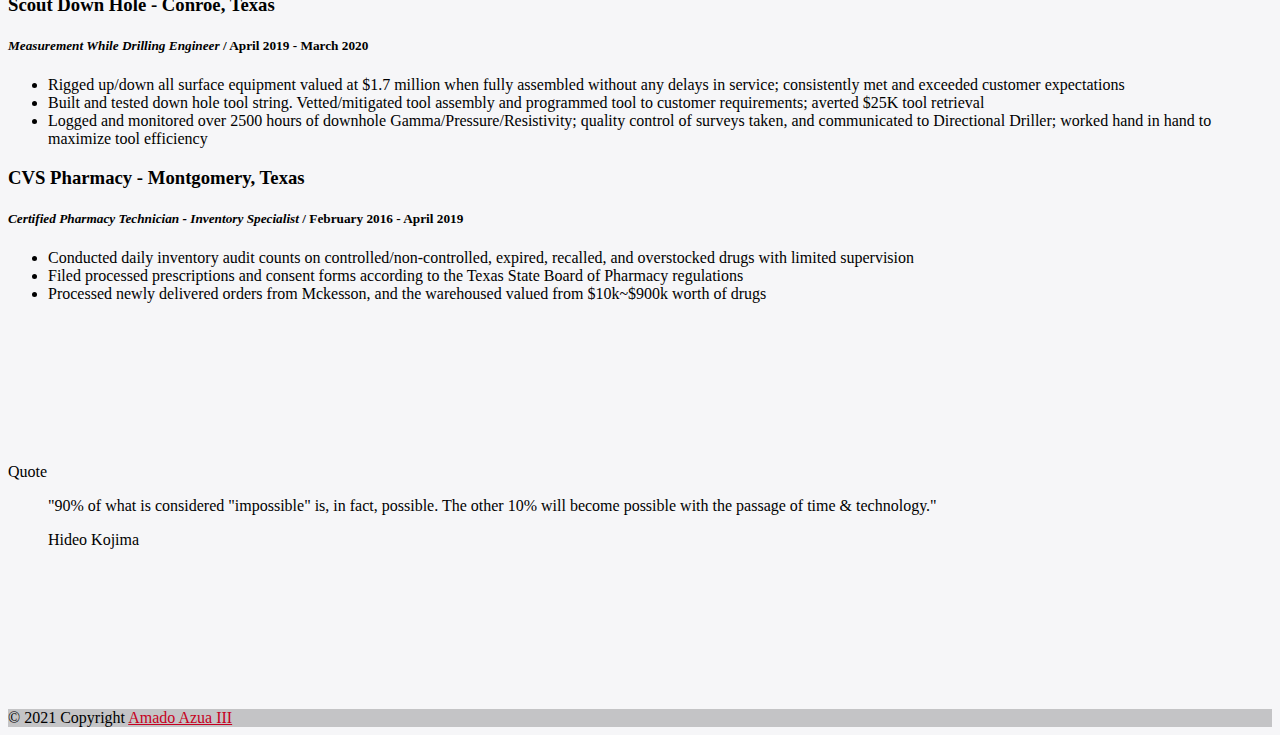
==== commit 8e383cb5: "added more content" ====
--- a/src/index.html
+++ b/src/index.html
@@ -27,11 +27,10 @@
                 <div class="col-6 about-me-content">
 
                     <div class="clearfix">
-                        <img src="assets/20210509_103852.jpg" class="col-md-6 float-md-end mb-3 ms-md-3" alt="...">
+                        <img src="assets/20210509_103852.jpg" class="col-md-6 float-md-end mb-3 ms-md-3">
 
                         <p>
-                            A paragraph of placeholder text. We're using it here to show the use of the clearfix class. We're adding quite a few meaningless phrases here to demonstrate how the columns interact here with the floated image.
-                        </p>
+                            Resilient Software Developer and professional with strong interpersonal skills, analytical skills, and ability to work independently or within a collaborative setting. Programming began as a hobby, but my interest continued to grow and inspired me to pursue it as a full time career. Web development has opened up a new world for me, and I hope to bring the soft and hard skills I have learned along the way to help my future team.                        </p>
 
                         <p>
                             As you can see the paragraphs gracefully wrap around the floated image. Now imagine how this would look with some actual content in here, rather than just this boring placeholder text that goes on and on, but actually conveys no tangible information at. It simply takes up space and should not really be read.
@@ -77,18 +76,59 @@
                     <p>Built a JavaScript application that permitted users to edit, add, and
                         delete movies from a webpage using jQuery. HTML/CSS</p>
 
+                </div>
+
+                <div class="col-6 education-content" style="margin-top: 5em">
+
+                    <h1>Education: </h1>
+
+                    <h4>Codeup</h4>
+                    <p>Certification of Completion</p>
+                    <p>April 2021 - October 2021</p>
+                    <p>A fully-immersive, project-based, and intensive 22-week Full-Stack Java Career Accelerator that provides students with 670 hours of expert instruction in software development. </p>
+
+                    <h4>Sam Houston State University</h4>
+                    <p>Aug 2016 - May 2018</p>
+                    <p>Completed 2 years of undergrad Computer Science program</p>
+
+                    <h4>University of South Carolina</h4>
+                    <p>Bachelor of Criminal Justice</p>
+                    <p>Aug 2009 - Dec 2013</p>
+
+
+                </div>
+
+                <div class="col-6 professional-experience-content" style="margin-top: 5em">
+                    <h1>Professional Experience: </h1>
+
+                    <h3>Scout Down Hole - Conroe, Texas</h3>
+                    <h5><i>Measurement While Drilling Engineer</i> / April 2019 - March 2020</h5>
+                    <ul>
+                        <li>Rigged up/down all surface equipment valued at $1.7 million when fully assembled without any delays in service; consistently met and exceeded customer expectations </li>
+                        <li>Built and tested down hole tool string. Vetted/mitigated tool assembly and programmed tool to customer requirements; averted $25K tool retrieval</li>
+                        <li>Logged and monitored over 2500 hours of downhole Gamma/Pressure/Resistivity; quality control of surveys taken, and communicated to Directional Driller; worked hand in hand to maximize tool efficiency</li>
+                    </ul>
+
+                    <h3>CVS Pharmacy - Montgomery, Texas</h3>
+                    <h5><i>Certified Pharmacy Technician - Inventory Specialist</i> / February 2016 - April 2019</h5>
+
+                    <ul>
+                        <li>Conducted daily inventory audit counts on controlled/non-controlled, expired, recalled, and overstocked drugs with limited supervision</li>
+                        <li>Filed processed prescriptions and consent forms according to the Texas State Board of Pharmacy regulations</li>
+                        <li>Processed newly delivered orders from Mckesson, and the warehoused valued from $10k~$900k worth of drugs</li>
+                    </ul>
 
                 </div>
             </div>
 
-            <div class="card">
+            <div class="card" style="margin-bottom: 10em; margin-top: 10em">
                 <div class="card-header">
                     Quote
                 </div>
                 <div class="card-body">
                     <blockquote class="blockquote mb-0">
-                        <p>A well-known quote, contained in a blockquote element.</p>
-                        <footer class="blockquote-footer">Someone famous in <cite title="Source Title">Source Title</cite></footer>
+                        <p>"90% of what is considered "impossible" is, in fact, possible. The other 10% will become possible with the passage of time & technology."</p>
+                        <footer class="blockquote-footer">Hideo Kojima </footer>
                     </blockquote>
                 </div>
             </div>
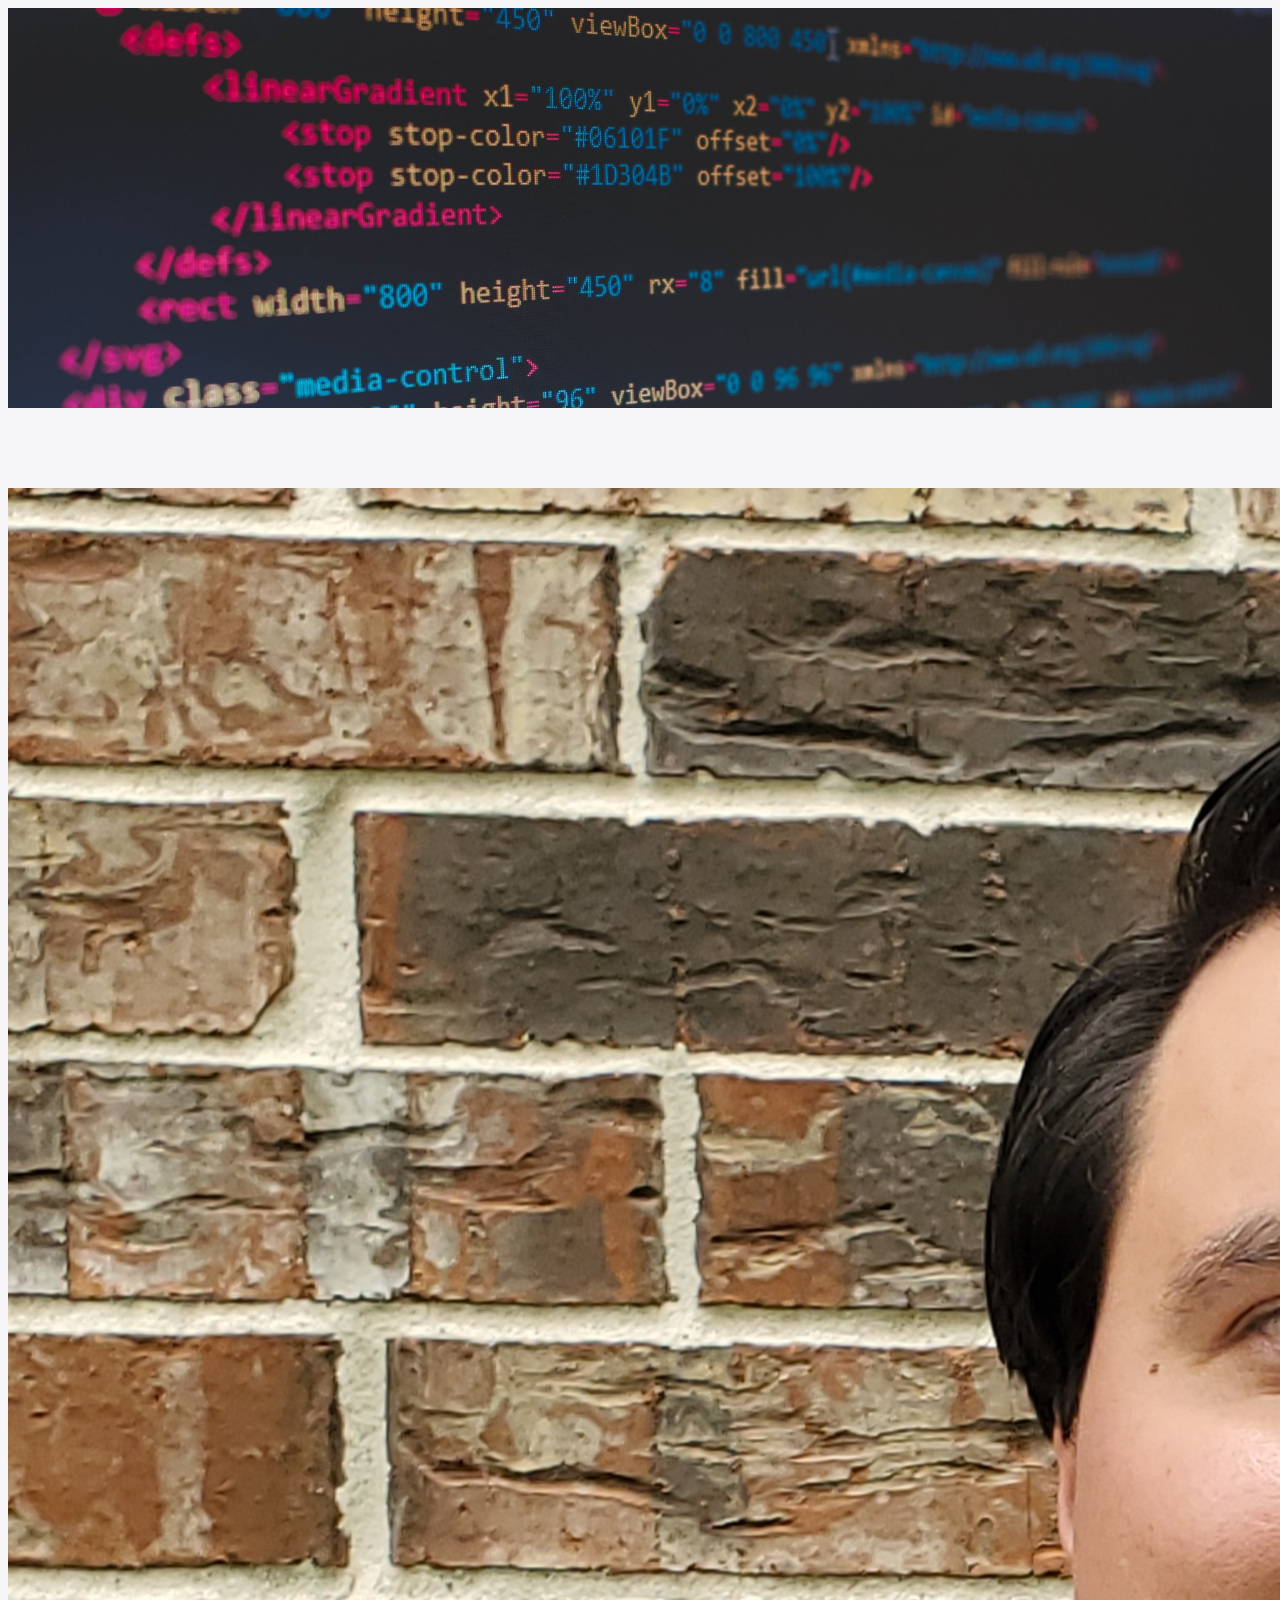
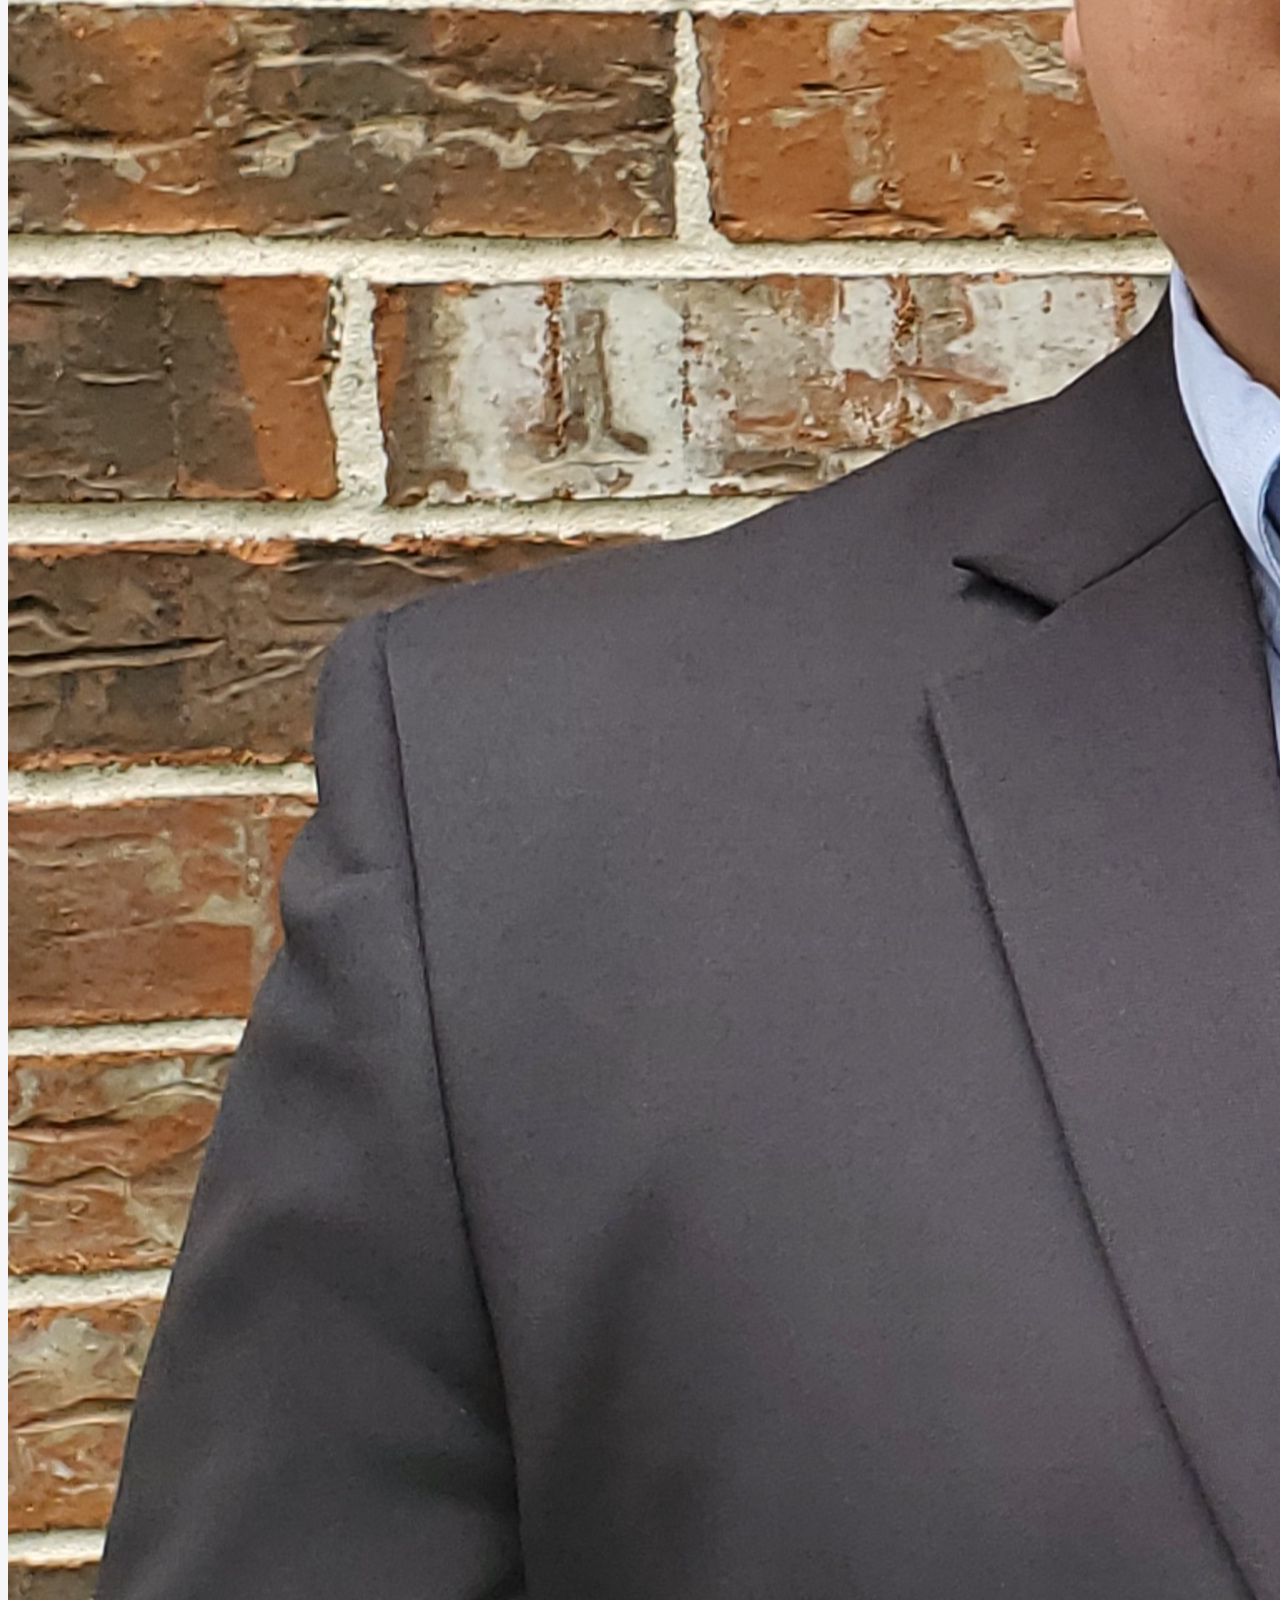
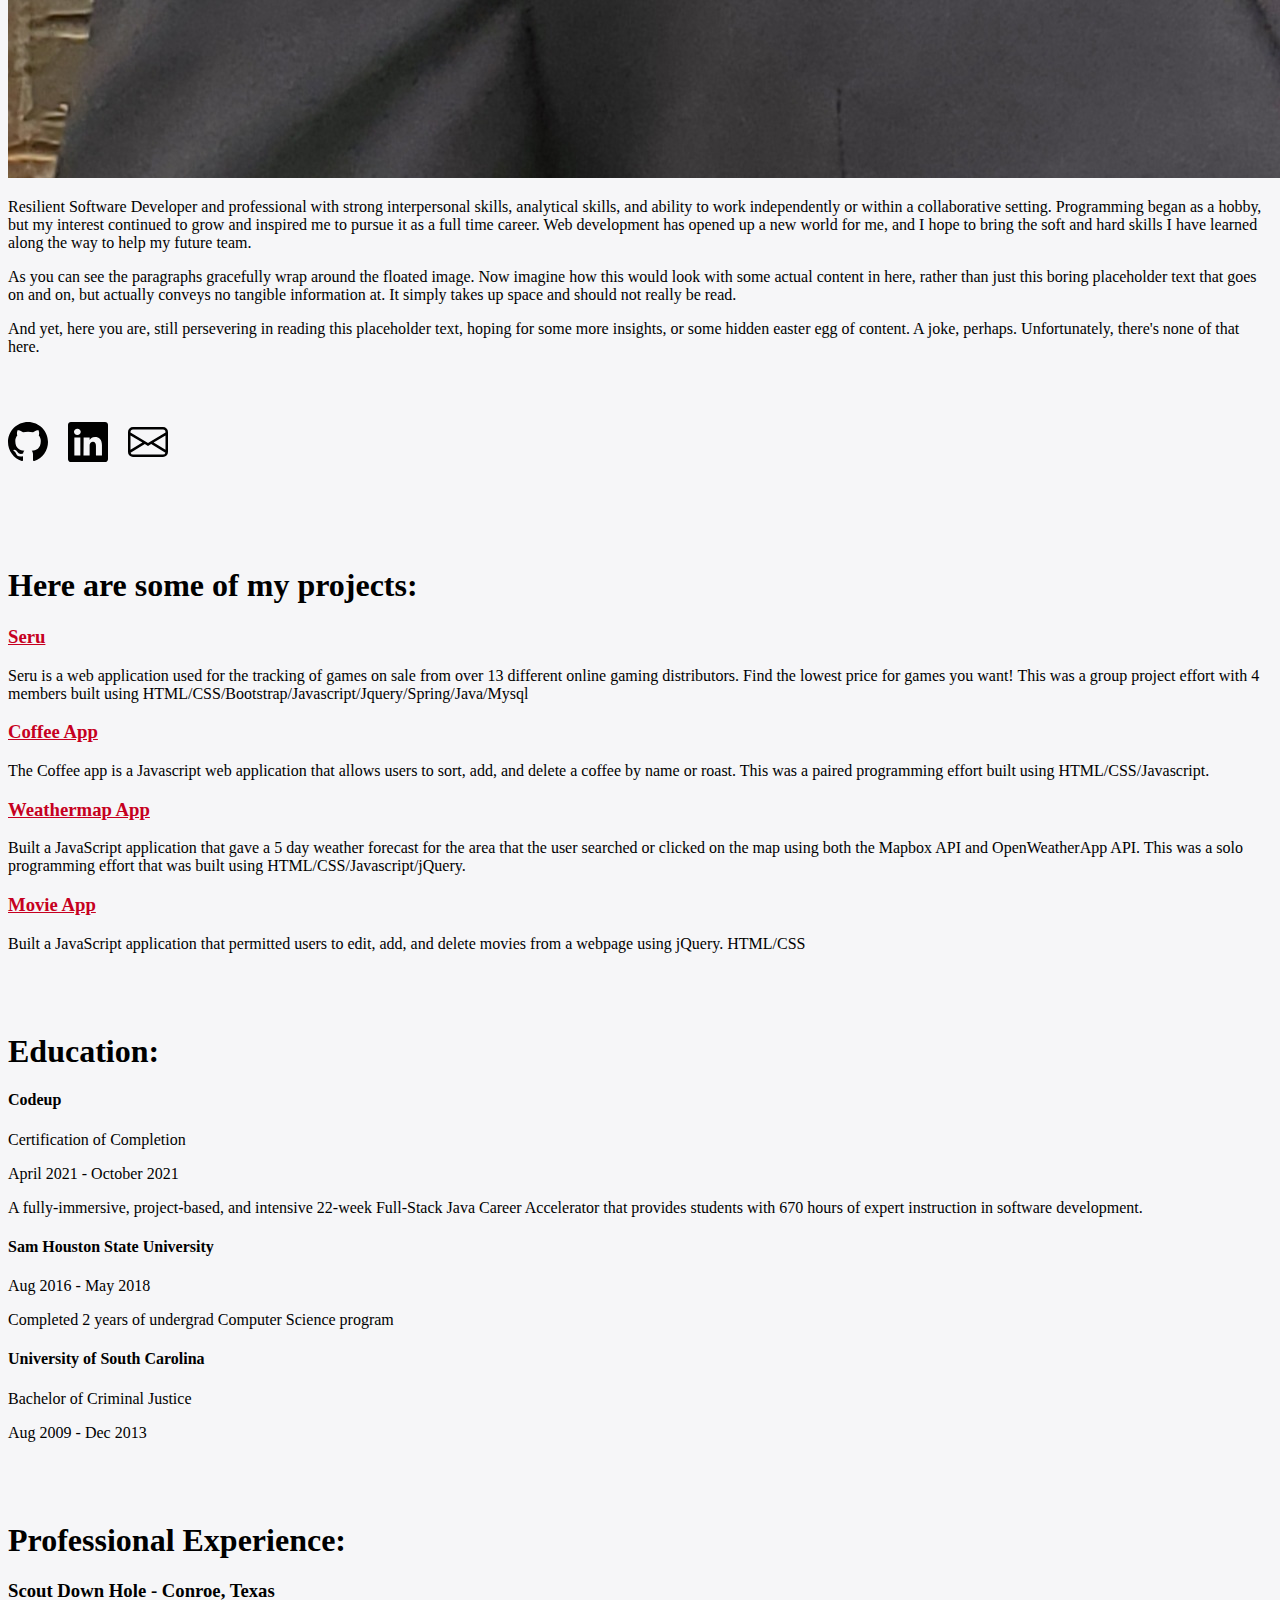
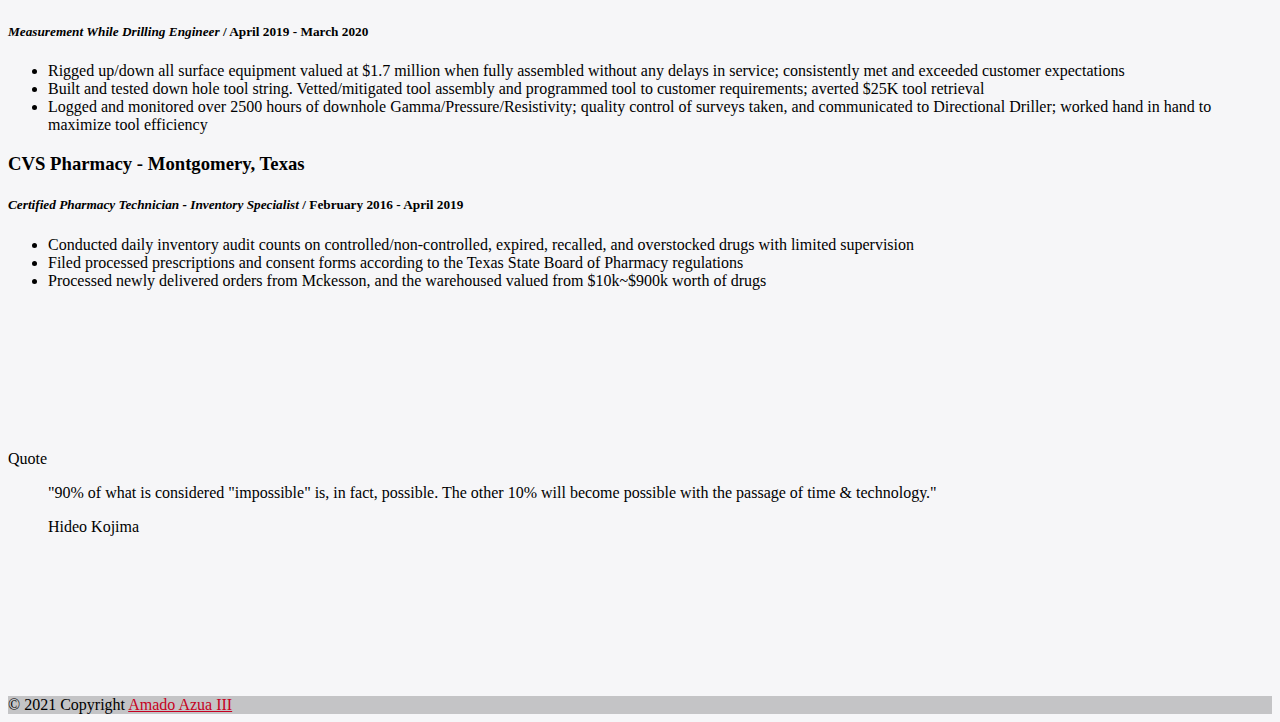
==== commit d1e65b32: "removed jumbotron text" ====
--- a/src/index.html
+++ b/src/index.html
@@ -8,15 +8,7 @@
     </head>
     <body>
         <div class="jumbotron jumbotron-fluid">
-            <div class="container">
-                <h1 class="display-4" style="color: white">Hello, world!</h1>
-                <p class="lead" style="color: white">This is a simple hero unit, a simple jumbotron-style component for calling extra attention to featured content or information.</p>
-                <hr class="my-4" style="color: white">
-                <p style="color: white;">It uses utility classes for typography and spacing to space content out within the larger container.</p>
-                <p class="lead">
-                    <a class="btn btn-primary btn-lg" href="#" role="button">Learn more</a>
-                </p>
-            </div>
+            <div class="container"></div>
         </div>
 
 
